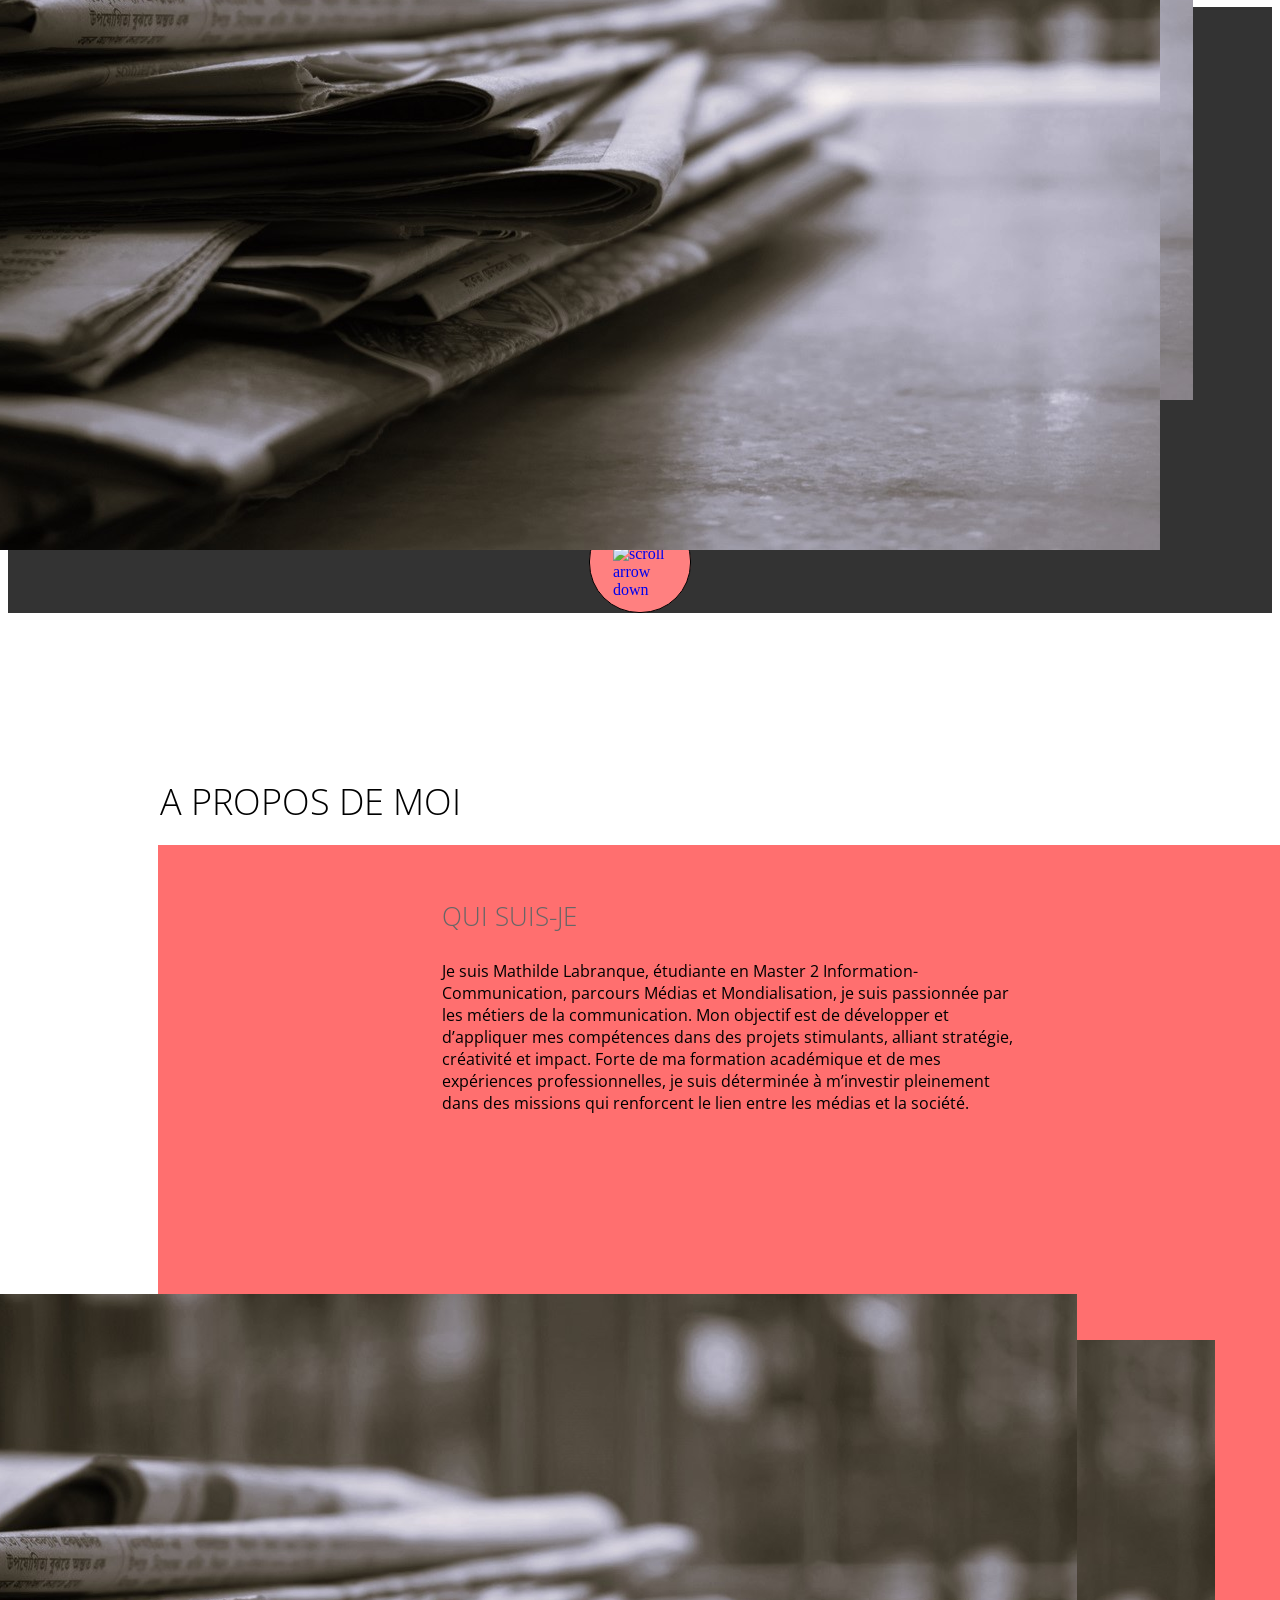
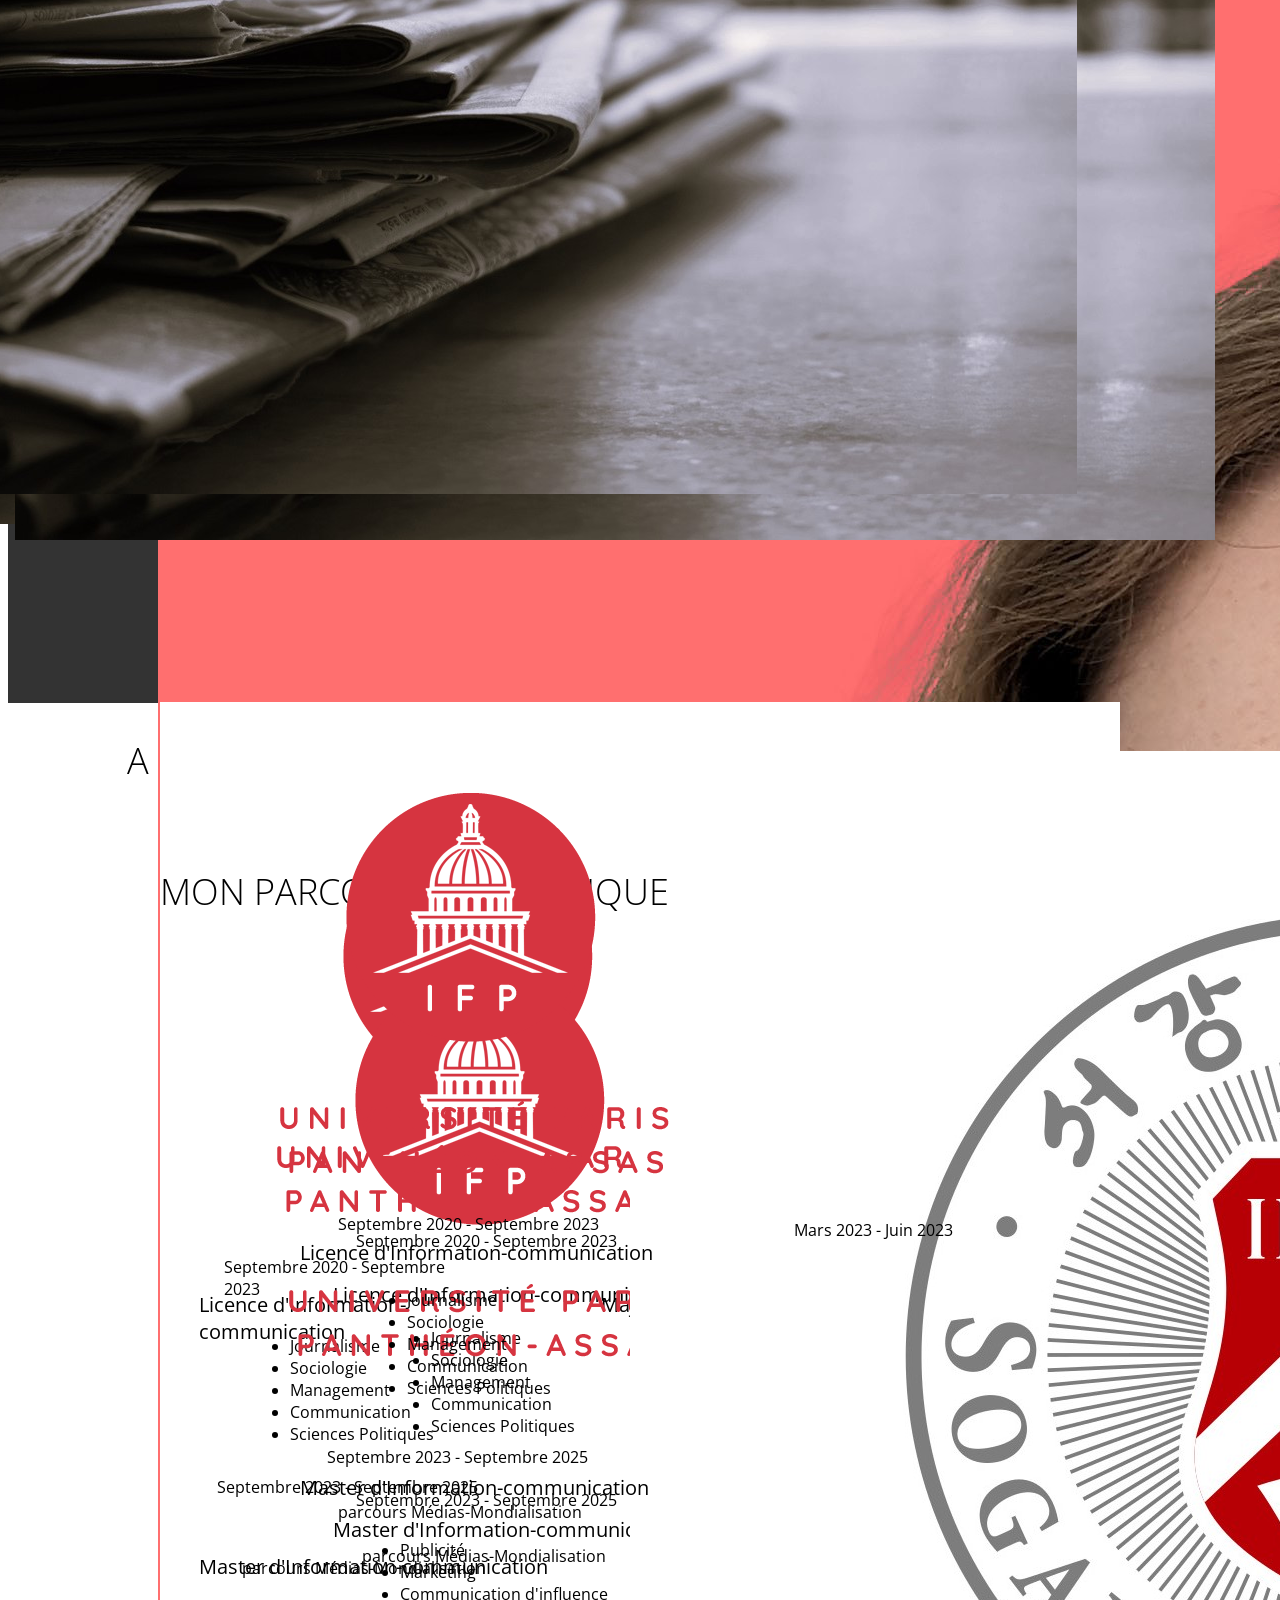
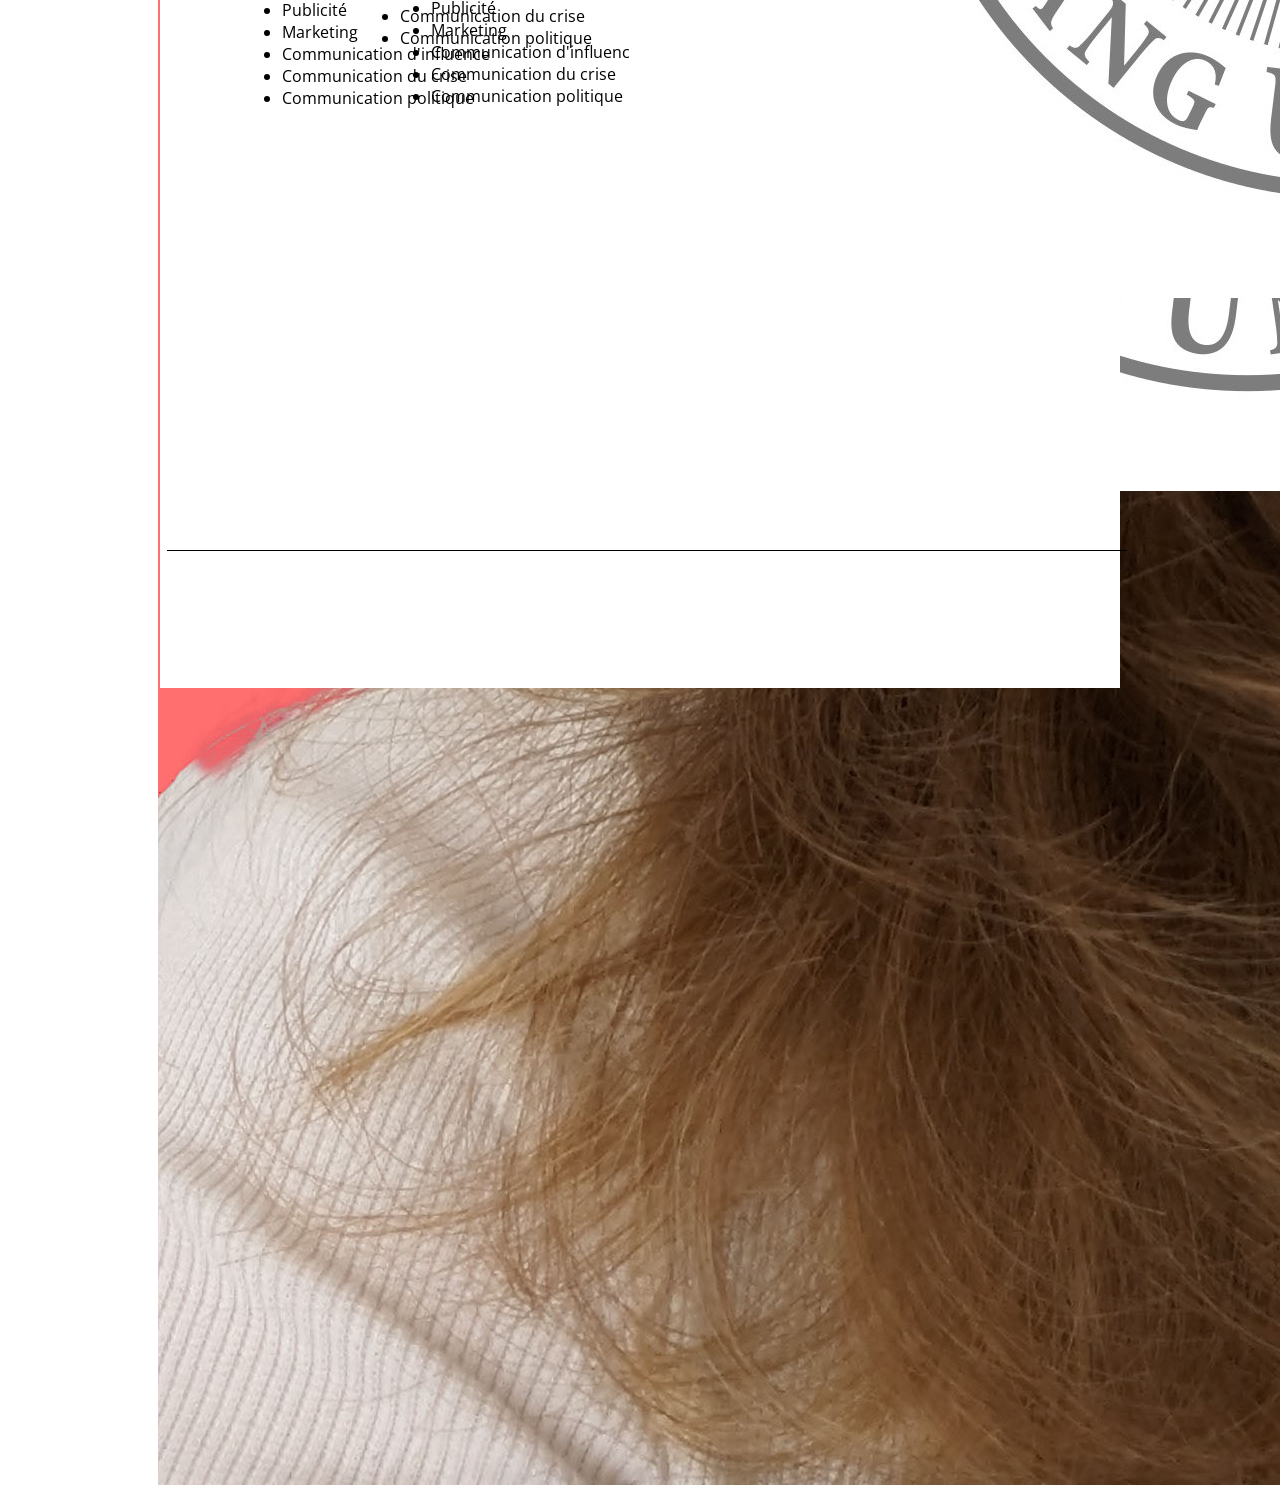
==== mon_cv.html @ 2f8b11a6 "Batch update" ====
<!DOCTYPE html><html lang=""><head><script type="text/javascript" class="silex-json-styles" data-silex-static="">
    window.silex = window.silex || {}
    window.silex.data = {"site":{"width":960},"pages":[{"id":"page-experience","displayName":"experience","link":{"linkType":"LinkTypePage","href":"#!page-experience"},"canDelete":true,"canRename":true,"canMove":true,"canProperties":true,"opened":false},{"id":"page-parcours-","displayName":"parcours ","link":{"linkType":"LinkTypePage","href":"#!page-parcours-"},"canDelete":true,"canRename":true,"canMove":true,"canProperties":true,"opened":false},{"id":"page-pro","displayName":"pro","link":{"linkType":"LinkTypePage","href":"#!page-pro"},"canDelete":true,"canRename":true,"canMove":true,"canProperties":true}]}</script>
    <meta charset="UTF-8">
    <!-- generator meta tag -->
    <!-- leave this for stats and Silex version check -->
    <meta name="generator" content="Silex v2.2.14">
    <!-- End of generator meta tag -->
    <link data-silex-static="" href="https://editor.silex.me/static/2.12/normalize.css" rel="stylesheet">
    <link data-silex-static="" href="https://editor.silex.me/static/2.12/front-end.css" rel="stylesheet">
    <script data-silex-static="" type="text/javascript" src="https://editor.silex.me/static/2.12/jquery.js"></script>
    <script data-silex-static="" type="text/javascript" src="https://editor.silex.me/static/2.12/jquery-ui.js" data-silex-remove-publish=""></script>
    <script data-silex-static="" type="text/javascript" src="https://editor.silex.me/static/2.12/pageable.js" data-silex-remove-publish=""></script>
    <script data-silex-static="" type="text/javascript" src="https://editor.silex.me/static/2.12/front-end.js"></script>

    <style class="silex-style">body, html {scroll-behavior: smooth;}.hero {min-height: 90vh;}.heading1 {text-shadow: 2px -2px 5px rgba(0, 0, 0, 0.75);}.button.page-link-active {background-color: #FC6F5C;}</style>
    <script type="text/javascript" class="silex-script"></script>
    <style class="silex-inline-styles">.body-initial {background-color: rgb(255, 255, 255); position: static;}.silex-id-1489143154958-1 {background-image: url(../../../../../libs/templates/silex-templates/perso2/assets/top-pic.jpg); background-position: center center; background-size: cover; background-repeat: no-repeat; background-color: rgba(51,51,51,1); position: static; margin-top: -1px;}.silex-id-1489143154957-0 {background-color: transparent; min-height: 557px; position: relative; margin-left: auto; margin-right: auto; display: flex; flex-direction: column; align-items: center; justify-content: space-evenly;}.silex-id-1440793860642-0 {width: 960px; background-color: transparent; border-top-left-radius: 5px; border-top-right-radius: 5px; border-bottom-right-radius: 5px; border-bottom-left-radius: 5px; border-top-width: 0px; border-right-width: 0px; border-bottom-width: 0px; border-left-width: 0px; border-top-style: solid; border-right-style: solid; border-bottom-style: solid; border-left-style: solid; min-height: 455px; position: static;}.silex-id-1440798151836-0 {width: 100px; background-color: rgba(255,128,128,1); border-top-left-radius: 50px; border-top-right-radius: 50px; border-bottom-right-radius: 50px; border-bottom-left-radius: 50px; border-top-width: 1px; border-right-width: 1px; border-bottom-width: 1px; border-left-width: 1px; border-top-style: solid; border-right-style: solid; border-bottom-style: solid; border-left-style: solid; border-top-color: rgb(0, 0, 0); border-right-color: rgb(0, 0, 0); border-bottom-color: rgb(0, 0, 0); border-left-color: rgb(0, 0, 0); min-height: 100px; position: static; display: flex; align-items: center; justify-content: center;}.silex-id-1484954814876-0 {width: 54px; top: 37px; left: 23px; height: 33px; position: static;}.silex-id-1489143327627-3 {background-color: transparent; position: static; margin-top: -1px;}.silex-id-1489143327626-2 {background-color: transparent; min-height: 733px; position: relative; margin-left: auto; margin-right: auto;}.silex-id-1440798996856-3 {width: 489px; top: 129px; left: 0px; min-height: 94px; position: absolute;}.silex-id-1440798669277-2 {width: 242px; top: 233px; left: -2px; height: 300px; position: absolute;}.silex-id-1440799193140-4 {width: 578px; top: 260px; left: 282px; min-height: 347px; position: absolute;}.silex-id-1489143411591-5 {background-color: rgba(51,51,51,1); background-image: url(../../../../../libs/templates/silex-templates/perso2/assets/pic2.jpg); position: static; margin-top: -1px;}.silex-id-1489143411591-4 {background-color: transparent; min-height: 959px; position: relative; margin-left: auto; margin-right: auto;}.silex-id-1489143528708-7 {position: static; margin-top: -1px;}.silex-id-1489143528708-6 {background-color: rgb(255, 255, 255); min-height: 1163px; position: relative; margin-left: auto; margin-right: auto;}.silex-id-1489143627408-9 {position: static; margin-top: -1px;}.silex-id-1489143627407-8 {background-color: rgb(255, 255, 255); min-height: 324px; position: relative; margin-left: auto; margin-right: auto;}.silex-id-1440801730160-14 {width: 960px; top: 286px; left: 7px; border-top-width: 1px; border-right-width: 0px; border-bottom-width: 0px; border-left-width: 0px; border-top-style: solid; border-right-style: solid; border-bottom-style: solid; border-left-style: solid; min-height: 218px; position: absolute;}.silex-id-1736772644885-3 {width: 300px; height: 252px; position: absolute; top: 274.6000061035156px; left: 96px;}.silex-id-1736772912540-5 {width: 328px; height: 271px; position: absolute; top: 242.40000915527344px; left: 470px;}.silex-id-1736773061341-7 {width: 489px; top: 2299.8999938964844px; left: 127px; min-height: 121px; position: absolute;}.silex-id-1736773067444-8 {width: 583px; top: 129px; left: 0px; min-height: 165px; position: absolute;}.silex-id-1736773955662-10 {width: 258px; min-height: 101px; position: absolute; top: 554.4000091552734px; left: 64px;}.silex-id-1736774435594-11 {width: 351px; min-height: 302px; position: absolute; top: 568.9994049072266px; left: 39px;}.silex-id-1736774569184-13 {width: 327px; min-height: 101px; position: absolute; top: 774px; left: 57px;}.silex-id-1736774772542-15 {width: 258px; min-height: 101px; position: absolute; top: 543.8000030517578px; left: 530px;}.silex-id-1736774871724-17 {width: 351px; min-height: 161px; position: absolute; top: 603.1000061035156px; left: 505px;}.silex-id-1736775084086-19 {width: 520px; min-height: 110px; position: absolute; top: 569.5001831054688px; left: 441px;}.silex-id-1736775150269-21 {width: 258px; min-height: 101px; position: absolute; top: 855.3999938964844px; left: 82px;}.silex-id-1736775504704-23 {width: 210px; min-height: 173px; position: absolute; top: 617px; left: 90px;}.silex-id-1736775693726-26 {width: 329px; min-height: 58px; position: absolute; top: 569.1996459960938px; left: 489px;}.silex-id-1736776016497-28 {width: 261px; min-height: 165px; position: absolute; top: 627.3002777099609px; left: 530px;}.silex-id-1736776156802-30 {width: 261px; min-height: 165px; position: absolute; top: 881px; left: 82px;}.silex-id-1736776800006-33 {width: 100px; height: 100px; position: absolute;}.silex-id-1736777200314-36 {width: 100px; min-height: 100px; background-color: rgb(255, 255, 255); position: absolute;}.silex-id-1736777305669-37 {width: 1295px; height: 960px; position: absolute; top: -399.80010986328125px; left: -7px;}.silex-id-1736777802800-39 {width: 900px; min-height: 697px; position: absolute; top: 341.0000305175781px; left: -218px;}.silex-id-1736777935968-40 {width: 100px; min-height: 100px; position: absolute; top: 541px; left: 634px;}.silex-id-1736778000733-42 {width: 1802px; height: 980px; position: absolute; top: -20.199920654296875px; left: -546px;}.silex-id-1736778193568-43 {width: 437px; min-height: 98px; position: absolute; top: 540.4001159667969px; left: 453px;}.silex-id-1736778217571-44 {width: 712px; min-height: 185px; position: absolute; top: 355.6998291015625px; left: 126px;}.silex-id-1736778741949-45 {width: 1200px; height: 964px; position: absolute; top: -4px; left: -145px;}.silex-id-1736778786224-46 {width: 712px; min-height: 185px; position: absolute; top: 270px; left: 99px;}.silex-id-1736778794388-48 {width: 437px; min-height: 98px; position: absolute; top: 450px; left: 423px;}.silex-id-1736778851912-50 {width: 283px; min-height: 23px; position: absolute; top: 528px; left: 196px;}.silex-id-1736778851913-51 {width: 372px; min-height: 320px; position: absolute; top: 559px; left: 173px;}.silex-id-1736778851913-52 {width: 269px; min-height: 101px; position: absolute; top: 787px; left: 196px;}.silex-id-1736778851913-53 {width: 166px; min-height: 22px; position: absolute; top: 527.5999450683594px; left: 659px;}.silex-id-1736778851913-55 {width: 520px; min-height: 110px; position: absolute; top: 560.4998779296875px; left: 534px;}.silex-id-1736778851913-56 {width: 258px; min-height: 101px; position: absolute; top: 843px; left: 202px;}.silex-id-1736778851913-57 {width: 229px; min-height: 173px; position: absolute; top: 608.699951171875px; left: 231px;}.silex-id-1736778851914-58 {width: 332px; min-height: 27px; position: absolute; top: 560px; left: 575px;}.silex-id-1736778851914-59 {width: 261px; min-height: 98px; position: absolute; top: 609px; left: 619px;}.silex-id-1736778851914-60 {width: 261px; min-height: 165px; position: absolute; top: 878.8000183105469px; left: 231px;}.silex-id-1736779216977-72 {width: 450px; height: 382px; position: absolute; top: 130px; left: 84px;}.silex-id-1736779251889-74 {width: 392px; height: 332px; position: absolute; top: 97px; left: 562px;}.silex-id-1736779336485-75 {position: static;}.silex-id-1736779336485-76 {min-height: 100px; background-color: rgb(255, 255, 255); position: relative; margin-left: auto; margin-right: auto;}.silex-id-1736779601793-0 {width: 1200px; height: 810px; position: absolute; top: -250.10012817382812px; left: -40px;}.silex-id-1736779641585-1 {width: 1308px; height: 965px; position: absolute; top: 1294px; left: -123px;}.silex-id-1736779718745-2 {width: 712px; min-height: 185px; position: absolute; top: 292px; left: 69px;}.silex-id-1736779726538-4 {width: 437px; min-height: 98px; position: absolute; top: 426px; left: 412px;}.silex-id-1736779741431-6 {width: 450px; height: 382px; position: absolute; top: 91px; left: 87px;}.silex-id-1736779746702-8 {width: 392px; height: 332px; position: absolute; top: 49px; left: 569px;}.silex-id-1736779834378-10 {width: 167px; min-height: 25px; position: absolute; top: 517px; left: 634px;}.silex-id-1736779906410-12 {width: 372px; min-height: 304px; position: absolute; top: 517.4998626708984px; left: 140px;}.silex-id-1736779918853-15 {width: 283px; min-height: 23px; position: absolute; top: 511px; left: 178px;}.silex-id-1736779934409-17 {width: 229px; min-height: 173px; position: absolute; top: 571px; left: 207px;}.silex-id-1736779947231-19 {width: 269px; min-height: 101px; position: absolute; top: 743.699951171875px; left: 167px;}.silex-id-1736779962613-21 {width: 258px; min-height: 101px; position: absolute; top: 799px; left: 178px;}.silex-id-1736779977503-23 {width: 261px; min-height: 165px; position: absolute; top: 821.5998229980469px; left: 200px;}@media only screen and (max-width: 480px) {.silex-id-1489143154957-0 {top: 0px; left: 12px; width: 445px;}.silex-id-1440793860642-0 {top: 75px; left: 11px; width: 423px; min-height: 558px;}.silex-id-1440798151836-0 {width: 70px; min-height: 70px;}.silex-id-1489143327627-3 {top: 1020px; left: 0px;}.silex-id-1489143327626-2 {min-height: 1014px;}.silex-id-1489143528708-7 {top: 6167px; left: 0px;}.silex-id-1489143528708-6 {min-height: 472px;}}</style>





















    



    
    <title></title>





















































    <meta name="viewport" content="width=device-width, initial-scale=1, maximum-scale=2.2" data-silex-viewport="">












    
    
    
    
<link href="https://fonts.googleapis.com/css?family=Open+Sans:700,300" rel="stylesheet" class="silex-custom-font"><style class="silex-style-settings">.website-width {width: 960px;}@media (min-width: 481px) {.silex-editor {min-width: 1160px;}}</style><style class="silex-prodotype-style" data-style-id="all-style">h1 {font-weight: 700; font-size: 40px; color: #ff8080; text-align: center; line-height: 1; letter-spacing: -3px; background: linear-gradient(#ff8080);}h2 {font-weight: 300; font-size: 30px; color: #FFFFFF; text-align: center; text-transform: uppercase; line-height: 1;}h3 {font-weight: 300; font-size: 36px; text-transform: uppercase;}.text-element > .silex-element-content {font-family: 'Open Sans', sans-serif;}p {font-size: 20px;}a {text-decoration: none;}[data-silex-href] {text-decoration: none;}@media only screen and (max-width: 480px) {h1 {font-weight: 300; margin-left: 10px; margin-right: 10px;}h2 {margin-left: 10px; margin-right: 10px;}h3 {padding-left: 10px; padding-right: 10px;}.text-element > .silex-element-content {font-size: 150%;}p {font-size: 150%; padding-left: 10px; padding-right: 10px;}b {font-weight: 300;}}</style><style class="silex-prodotype-style" data-style-id="text-style-1">.text-style-1 h1 {font-size: 100px; color: #ff8080; text-align: center; background: linear-gradient(#ff8080, ); -webkit-transition: all 1s ease; -moz-transition: all 1s ease; -o-transition: all 1s ease; transition: all 1s ease;}.text-style-1 b {color: #1ABC9C;}</style><style class="silex-prodotype-style" data-style-id="content-black">.content-black h1 {color: #ff8080;}.content-black h3 {font-size: 26px; color: #666666;}</style><style class="silex-prodotype-style" data-style-id="content-white">.content-white h1 {color: #ff8080;}.content-white.text-element > .silex-element-content {color: #FFFFFF; text-align: center;}</style><style class="silex-prodotype-style" data-style-id="content-columns">.content-columns.text-element > .silex-element-content {text-align: justify; columns: 2; column-gap: 55px;}@media only screen and (max-width: 480px) {.content-columns.text-element > .silex-element-content {columns: 1;}}</style><style class="silex-prodotype-style" data-style-id="footer">.footer.text-element > .silex-element-content {text-align: center;}</style></head>

<body data-silex-id="body-initial" class="body-initial enable-mobile all-style prevent-resizable prevent-selectable editable-style silex-runtime" data-silex-type="container-element" style="">
    
    
    




































    























































    
    












<div data-silex-type="container-element" class="editable-style container-element silex-id-1736777200314-36 page-experience paged-element" data-silex-id="silex-id-1736777200314-36"></div><section data-silex-type="container-element" class="container-element editable-style silex-id-1489143154958-1 section-element prevent-resizable" data-silex-id="silex-id-1489143154958-1">
        
    <div data-silex-type="container-element" class="editable-style silex-element-content silex-id-1489143154957-0 container-element hero website-width" data-silex-id="silex-id-1489143154957-0" style="">
            
            
        <div data-silex-type="image-element" class="editable-style image-element silex-id-1736776800006-33 page-experience paged-element" data-silex-id="silex-id-1736776800006-33" style=""></div><div data-silex-id="silex-id-1440793860642-0" class="editable-style silex-id-1440793860642-0 text-element top-text text-style-1" data-silex-type="text-element" style="">
                <div class="silex-element-content normal">
                    <h1>MATHILDE&nbsp;</h1><h1>LABRANQUE </h1>
                    
                        <h2>Apprentie communication intrne<br></h2>
                    
                </div>
            </div><a data-silex-id="silex-id-1440798151836-0" class="editable-style silex-id-1440798151836-0 container-element go-down" data-silex-type="container-element" href="#after-hero" style="">

                <div data-silex-type="image-element" class="editable-style silex-id-1484954814876-0 image-element" data-silex-id="silex-id-1484954814876-0" style=""><img src="../../../../../libs/templates/silex-templates/perso2/assets/scroll_arrow.png" class="" alt="scroll arrow down"></div>
            </a></div><div data-silex-type="image-element" class="editable-style image-element silex-id-1736777305669-37 page-experience paged-element" data-silex-id="silex-id-1736777305669-37" style=""><img src="BACKGROUND.jpg"></div><div data-silex-type="image-element" class="editable-style image-element silex-id-1736779601793-0 page-pro paged-element" data-silex-id="silex-id-1736779601793-0" style=""><img src="BACKGROUND.jpg"></div></section><section data-silex-type="container-element" class="container-element editable-style silex-id-1489143327627-3 section-element prevent-resizable" data-silex-id="silex-id-1489143327627-3" style="">
        
    <div data-silex-type="container-element" class="editable-style silex-element-content silex-id-1489143327626-2 container-element website-width" data-silex-id="silex-id-1489143327626-2" id="after-hero" style="">

            
            
            
        <div data-silex-id="silex-id-1440798996856-3" class="editable-style silex-id-1440798996856-3 text-element" data-silex-type="text-element" style="">
                <div class="silex-element-content normal">
                    <h3>A propos de moi</h3>
                </div>
            </div><div data-silex-id="silex-id-1440798669277-2" class="editable-style silex-id-1440798669277-2 image-element" data-silex-type="image-element" style=""><img src="phto%20cv%20copie.jpg"></div><div data-silex-id="silex-id-1440799193140-4" class="editable-style silex-id-1440799193140-4 text-element content-black" data-silex-type="text-element" style="">
                <div class="silex-element-content normal">
                    <h3>Qui Suis-je<br></h3>
                    <p></p>

 
Je suis Mathilde Labranque, étudiante en Master 2 Information-Communication,&nbsp;parcours Médias et Mondialisation, je suis passionnée par les métiers de la&nbsp;communication.&nbsp;Mon objectif est de développer et d’appliquer mes compétences dans des projets stimulants, alliant stratégie, créativité et impact. Forte de ma formation académique et de mes expériences professionnelles, je suis déterminée à m’investir pleinement dans des missions qui renforcent le lien entre les médias et la société.

<p></p>
                </div>
            </div></div></section><section data-silex-type="container-element" class="container-element editable-style silex-id-1489143411591-5 section-element prevent-resizable" data-silex-id="silex-id-1489143411591-5">
        
    <div data-silex-type="container-element" class="editable-style silex-element-content website-width silex-id-1489143411591-4 container-element" data-silex-id="silex-id-1489143411591-4" style="">
            
        <div data-silex-type="text-element" class="editable-style text-element silex-id-1736777935968-40 page-experience paged-element" data-silex-id="silex-id-1736777935968-40" style=""><div class="silex-element-content normal"><h1>Dominique Wolton </h1></div></div><div data-silex-type="text-element" class="editable-style text-element silex-id-1736777802800-39 page-experience paged-element" data-silex-id="silex-id-1736777802800-39" style=""><div class="silex-element-content normal"><h1><i>
"Communiquer, ce n’est pas seulement transmettre un message, c’est aussi transformer celui qui le reçoit."

</i></h1><span class="_wysihtml-temp-caret-fix" style="position: absolute; display: block; min-width: 1px; z-index: 99999;">﻿</span></div></div><div data-silex-type="image-element" class="editable-style image-element silex-id-1736778000733-42 page-experience paged-element" data-silex-id="silex-id-1736778000733-42" style=""><img src="BACKGROUND.jpg"></div><div data-silex-type="text-element" class="editable-style text-element silex-id-1736778217571-44 page-experience paged-element" data-silex-id="silex-id-1736778217571-44" style=""><div class="silex-element-content normal"><h1>
"Communiquer, ce n’est pas seulement transmettre un message, c’est aussi transformer celui qui le reçoit."

</h1><span class="_wysihtml-temp-caret-fix" style="position: absolute; display: block; min-width: 1px; z-index: 99999;">﻿</span></div></div><div data-silex-type="text-element" class="editable-style text-element silex-id-1736778193568-43 page-experience paged-element" data-silex-id="silex-id-1736778193568-43" style=""><div class="silex-element-content normal"><h1>Dominique Wolton<br></h1></div></div><div data-silex-type="image-element" class="editable-style image-element silex-id-1736778741949-45 page-parcours- paged-element" data-silex-id="silex-id-1736778741949-45" style=""><img src="BACKGROUND.jpg"></div><div data-silex-type="text-element" class="editable-style text-element silex-id-1736778786224-46 page-parcours- paged-element" data-silex-id="silex-id-1736778786224-46" style=""><div class="silex-element-content normal"><h1>
"Communiquer, ce n’est pas seulement transmettre un message, c’est aussi transformer celui qui le reçoit."

</h1></div></div><div data-silex-type="text-element" class="editable-style text-element silex-id-1736778794388-48 page-parcours- paged-element" data-silex-id="silex-id-1736778794388-48" style=""><div class="silex-element-content normal"><h1>Dominique Wolton<br></h1></div></div><div data-silex-type="text-element" class="editable-style text-element silex-id-1736779718745-2 page-pro paged-element" data-silex-id="silex-id-1736779718745-2"><div class="silex-element-content normal"><h1>
"Communiquer, ce n’est pas seulement transmettre un message, c’est aussi transformer celui qui le reçoit."

</h1></div></div><div data-silex-type="text-element" class="editable-style text-element silex-id-1736779726538-4 page-pro paged-element" data-silex-id="silex-id-1736779726538-4" style=""><div class="silex-element-content normal"><h1>Dominique Wolton<br></h1></div></div></div><div data-silex-type="image-element" class="editable-style image-element silex-id-1736779641585-1 page-pro paged-element" data-silex-id="silex-id-1736779641585-1" style=""><img src="pexels-brotin-biswas-158640-518543.jpg"></div></section><div data-silex-type="container-element" class="container-element editable-style silex-id-1489143528708-7 section-element prevent-resizable" data-silex-id="silex-id-1489143528708-7">
        
    <div data-silex-type="text-element" class="editable-style text-element silex-id-1736773061341-7 page-experience paged-element" data-silex-id="silex-id-1736773061341-7" title="" style=""><div class="silex-element-content normal">
                    <h3>A propos de moi</h3>
                </div></div><div data-silex-type="container-element" class="editable-style silex-element-content silex-id-1489143528708-6 container-element website-width" data-silex-id="silex-id-1489143528708-6" id="menu">
            
            
            
            

            
            
        <div data-silex-type="text-element" class="editable-style text-element silex-id-1736773067444-8 page-experience paged-element" data-silex-id="silex-id-1736773067444-8" title="" style=""><div class="silex-element-content normal">
                    <h3>Mon parcours Académique <br></h3>
                </div></div><div data-silex-type="text-element" class="editable-style text-element silex-id-1736774871724-17 page-experience paged-element" data-silex-id="silex-id-1736774871724-17" style=""><div class="silex-element-content normal"><p><br></p></div></div><div data-silex-type="text-element" class="editable-style text-element silex-id-1736778851912-50 page-parcours- paged-element" data-silex-id="silex-id-1736778851912-50" style=""><div class="silex-element-content normal">Septembre 2020 - Septembre 2023</div></div><div data-silex-type="text-element" class="editable-style text-element silex-id-1736778851913-53 page-parcours- paged-element" data-silex-id="silex-id-1736778851913-53" style=""><div class="silex-element-content normal">Mars 2023 - Juin 2023</div></div><div data-silex-type="text-element" class="editable-style text-element silex-id-1736778851914-58 page-parcours- paged-element" data-silex-id="silex-id-1736778851914-58" style=""><div class="silex-element-content normal">Echange Universitaire - Séoul - Corée du Sud <br></div></div><div data-silex-type="text-element" class="editable-style text-element silex-id-1736778851913-51 page-parcours- paged-element" data-silex-id="silex-id-1736778851913-51" style=""><div class="silex-element-content normal"><p>Licence d'Information-communication</p><p><br></p><p><br></p><p><br></p><p><br></p><p>Master d'Information-communication </p><span class="_wysihtml-temp-caret-fix" style="position: absolute; display: block; min-width: 1px; z-index: 99999;">﻿</span></div></div><div data-silex-type="text-element" class="editable-style text-element silex-id-1736778851913-55 page-parcours- paged-element" data-silex-id="silex-id-1736778851913-55" style=""><div class="silex-element-content normal">
<p>Major Journalism and&nbsp;Strategic Communication </p>

</div></div><div data-silex-type="text-element" class="editable-style text-element silex-id-1736778851914-59 page-parcours- paged-element" data-silex-id="silex-id-1736778851914-59" style=""><div class="silex-element-content normal"><ul><li>Gender Studies<br></li><li>Political Sciences<br></li><li>Advertising Copy writing<br></li></ul></div></div><div data-silex-type="text-element" class="editable-style text-element silex-id-1736778851913-57 page-parcours- paged-element" data-silex-id="silex-id-1736778851913-57" style=""><div class="silex-element-content normal"><ul><li>Journalisme</li><li>Sociologie</li><li>Management <br></li><li>Communication</li><li>Sciences Politiques <br></li></ul><span class="_wysihtml-temp-caret-fix" style="position: absolute; display: block; min-width: 1px; z-index: 99999;">﻿</span></div></div><div data-silex-type="text-element" class="editable-style text-element silex-id-1736778851913-52 page-parcours- paged-element" data-silex-id="silex-id-1736778851913-52" style=""><div class="silex-element-content normal">Septembre 2023 - Septembre 2025<br><h2><br></h2></div></div><div data-silex-type="text-element" class="editable-style text-element silex-id-1736778851913-56 page-parcours- paged-element" data-silex-id="silex-id-1736778851913-56" style=""><div class="silex-element-content normal">parcours Médias-Mondialisation<br></div></div><div data-silex-type="text-element" class="editable-style text-element silex-id-1736778851914-60 page-parcours- paged-element" data-silex-id="silex-id-1736778851914-60" style=""><div class="silex-element-content normal"><ul><li>Publicité <br></li><li>Marketing</li><li>Communication d'influence</li><li>Communication du crise <br></li><li>Communication politique<br></li></ul></div></div><div data-silex-type="image-element" class="editable-style image-element silex-id-1736779216977-72 page-parcours- paged-element" data-silex-id="silex-id-1736779216977-72" style=""><img src="ifp-header.png"></div><div data-silex-type="image-element" class="editable-style image-element silex-id-1736779251889-74 page-parcours- paged-element" data-silex-id="silex-id-1736779251889-74" style=""><img src="universityseal.139f3586.jpg"></div><div data-silex-type="text-element" class="editable-style text-element silex-id-1736774435594-11 page-experience paged-element" data-silex-id="silex-id-1736774435594-11" style=""><div class="silex-element-content normal"><p>Licence d'Information-communication</p><p><br></p><p><br></p><p><br></p><p><br></p><p>Master d'Information-communication </p><span class="_wysihtml-temp-caret-fix" style="position: absolute; display: block; min-width: 1px; z-index: 99999;">﻿</span></div></div><div data-silex-type="text-element" class="editable-style text-element silex-id-1736775504704-23 page-experience paged-element" data-silex-id="silex-id-1736775504704-23" style=""><div class="silex-element-content normal"><ul><li>Journalisme</li><li>Sociologie</li><li>Management <br></li><li>Communication</li><li>Sciences Politiques <br></li></ul></div></div><div data-silex-type="text-element" class="editable-style text-element silex-id-1736776156802-30 page-experience paged-element" data-silex-id="silex-id-1736776156802-30" style=""><div class="silex-element-content normal"><ul><li>Publicité <br></li><li>Marketing</li><li>Communication d'influence</li><li>Communication du crise <br></li><li>Communication politique<br></li></ul></div></div><div data-silex-type="text-element" class="editable-style text-element silex-id-1736774772542-15 page-experience paged-element" data-silex-id="silex-id-1736774772542-15" style=""><div class="silex-element-content normal">Mars 2023 - Juin 2023</div></div><div data-silex-type="text-element" class="editable-style text-element silex-id-1736775693726-26 page-experience paged-element" data-silex-id="silex-id-1736775693726-26" style=""><div class="silex-element-content normal">Echange Universitaire - Séoul - Corée du Sud <br></div></div><div data-silex-type="text-element" class="editable-style text-element silex-id-1736775084086-19 page-experience paged-element" data-silex-id="silex-id-1736775084086-19" style=""><div class="silex-element-content normal">
<p>Major Journalism and&nbsp;Strategic Communication </p>

</div></div><div data-silex-type="text-element" class="editable-style text-element silex-id-1736776016497-28 page-experience paged-element" data-silex-id="silex-id-1736776016497-28" style=""><div class="silex-element-content normal"><ul><li>Gender Studies<br></li><li>Political Sciences<br></li><li>Advertising Copy writing<br></li></ul></div></div><div data-silex-type="image-element" class="editable-style image-element silex-id-1736772644885-3 page-experience paged-element" data-silex-id="silex-id-1736772644885-3" style=""><img src="ifp-header.png"></div><div data-silex-type="image-element" class="editable-style image-element silex-id-1736772912540-5 page-experience paged-element" data-silex-id="silex-id-1736772912540-5" style=""><img src="universityseal.139f3586.jpg"></div><div data-silex-type="text-element" class="editable-style text-element silex-id-1736775150269-21 page-experience paged-element" data-silex-id="silex-id-1736775150269-21" style=""><div class="silex-element-content normal">parcours Médias-Mondialisation<br></div></div><div data-silex-type="image-element" class="editable-style image-element silex-id-1736779746702-8 page-pro paged-element" data-silex-id="silex-id-1736779746702-8" style=""><img src="universityseal.139f3586.jpg"></div><div data-silex-type="image-element" class="editable-style image-element silex-id-1736779741431-6 page-pro paged-element" data-silex-id="silex-id-1736779741431-6" style=""><img src="ifp-header.png"></div><div data-silex-type="text-element" class="editable-style text-element silex-id-1736779918853-15 page-pro paged-element" data-silex-id="silex-id-1736779918853-15" style=""><div class="silex-element-content normal">Septembre 2020 - Septembre 2023</div></div><div data-silex-type="text-element" class="editable-style text-element silex-id-1736779906410-12 page-pro paged-element" data-silex-id="silex-id-1736779906410-12" style=""><div class="silex-element-content normal"><p>Licence d'Information-communication</p><p><br></p><p><br></p><p><br></p><p><br></p><p>Master d'Information-communication </p></div></div><div data-silex-type="text-element" class="editable-style text-element silex-id-1736779934409-17 page-pro paged-element" data-silex-id="silex-id-1736779934409-17" style=""><div class="silex-element-content normal"><ul><li>Journalisme</li><li>Sociologie</li><li>Management <br></li><li>Communication</li><li>Sciences Politiques <br></li></ul></div></div><div data-silex-type="text-element" class="editable-style text-element silex-id-1736779947231-19 page-pro paged-element" data-silex-id="silex-id-1736779947231-19" style=""><div class="silex-element-content normal">Septembre 2023 - Septembre 2025<br><h2><br></h2></div></div><div data-silex-type="text-element" class="editable-style text-element silex-id-1736779962613-21 page-pro paged-element" data-silex-id="silex-id-1736779962613-21" style=""><div class="silex-element-content normal">parcours Médias-Mondialisation<br></div></div><div data-silex-type="text-element" class="editable-style text-element silex-id-1736779977503-23 page-pro paged-element" data-silex-id="silex-id-1736779977503-23" style=""><div class="silex-element-content normal"><ul><li>Publicité <br></li><li>Marketing</li><li>Communication d'influence</li><li>Communication du crise <br></li><li>Communication politique<br></li></ul></div></div><div data-silex-type="text-element" class="editable-style text-element silex-id-1736779834378-10 page-pro paged-element" data-silex-id="silex-id-1736779834378-10" style=""><div class="silex-element-content normal">Mars 2023 - Juin 2023</div></div><div data-silex-type="text-element" class="editable-style text-element silex-id-1736774569184-13 page-experience paged-element" data-silex-id="silex-id-1736774569184-13" style=""><div class="silex-element-content normal">Septembre 2023 - Septembre 2025<br><h2><br></h2></div></div><div data-silex-type="text-element" class="editable-style text-element silex-id-1736773955662-10 page-experience paged-element" data-silex-id="silex-id-1736773955662-10" style=""><div class="silex-element-content normal">Septembre 2020 - Septembre 2023</div></div></div></div><footer data-silex-type="container-element" class="container-element editable-style silex-id-1489143627408-9 section-element prevent-resizable" data-silex-id="silex-id-1489143627408-9">
        <div data-silex-type="container-element" class="editable-style silex-element-content website-width silex-id-1489143627407-8 container-element" data-silex-id="silex-id-1489143627407-8">
            <div data-silex-id="silex-id-1440801730160-14" class="editable-style silex-id-1440801730160-14 text-element footer" data-silex-type="text-element" style="">
                <div class="silex-element-content normal"><p><br></p><div>email personnel : mathilde.labranque09@gmail.com</div><div>email professionnel : mathilde.labranque@etudiants.u-paris2.fr</div><div>tél : 0664781908</div><div><br></div></div>
            </div>
        </div>
    </footer><section data-silex-type="container-element" class="editable-style section-element silex-id-1736779336485-75 page-parcours- paged-element" data-silex-id="silex-id-1736779336485-75"><div data-silex-type="container-element" class="editable-style container-element silex-id-1736779336485-76 silex-element-content website-width prevent-draggable" data-silex-id="silex-id-1736779336485-76"></div></section></body></html>
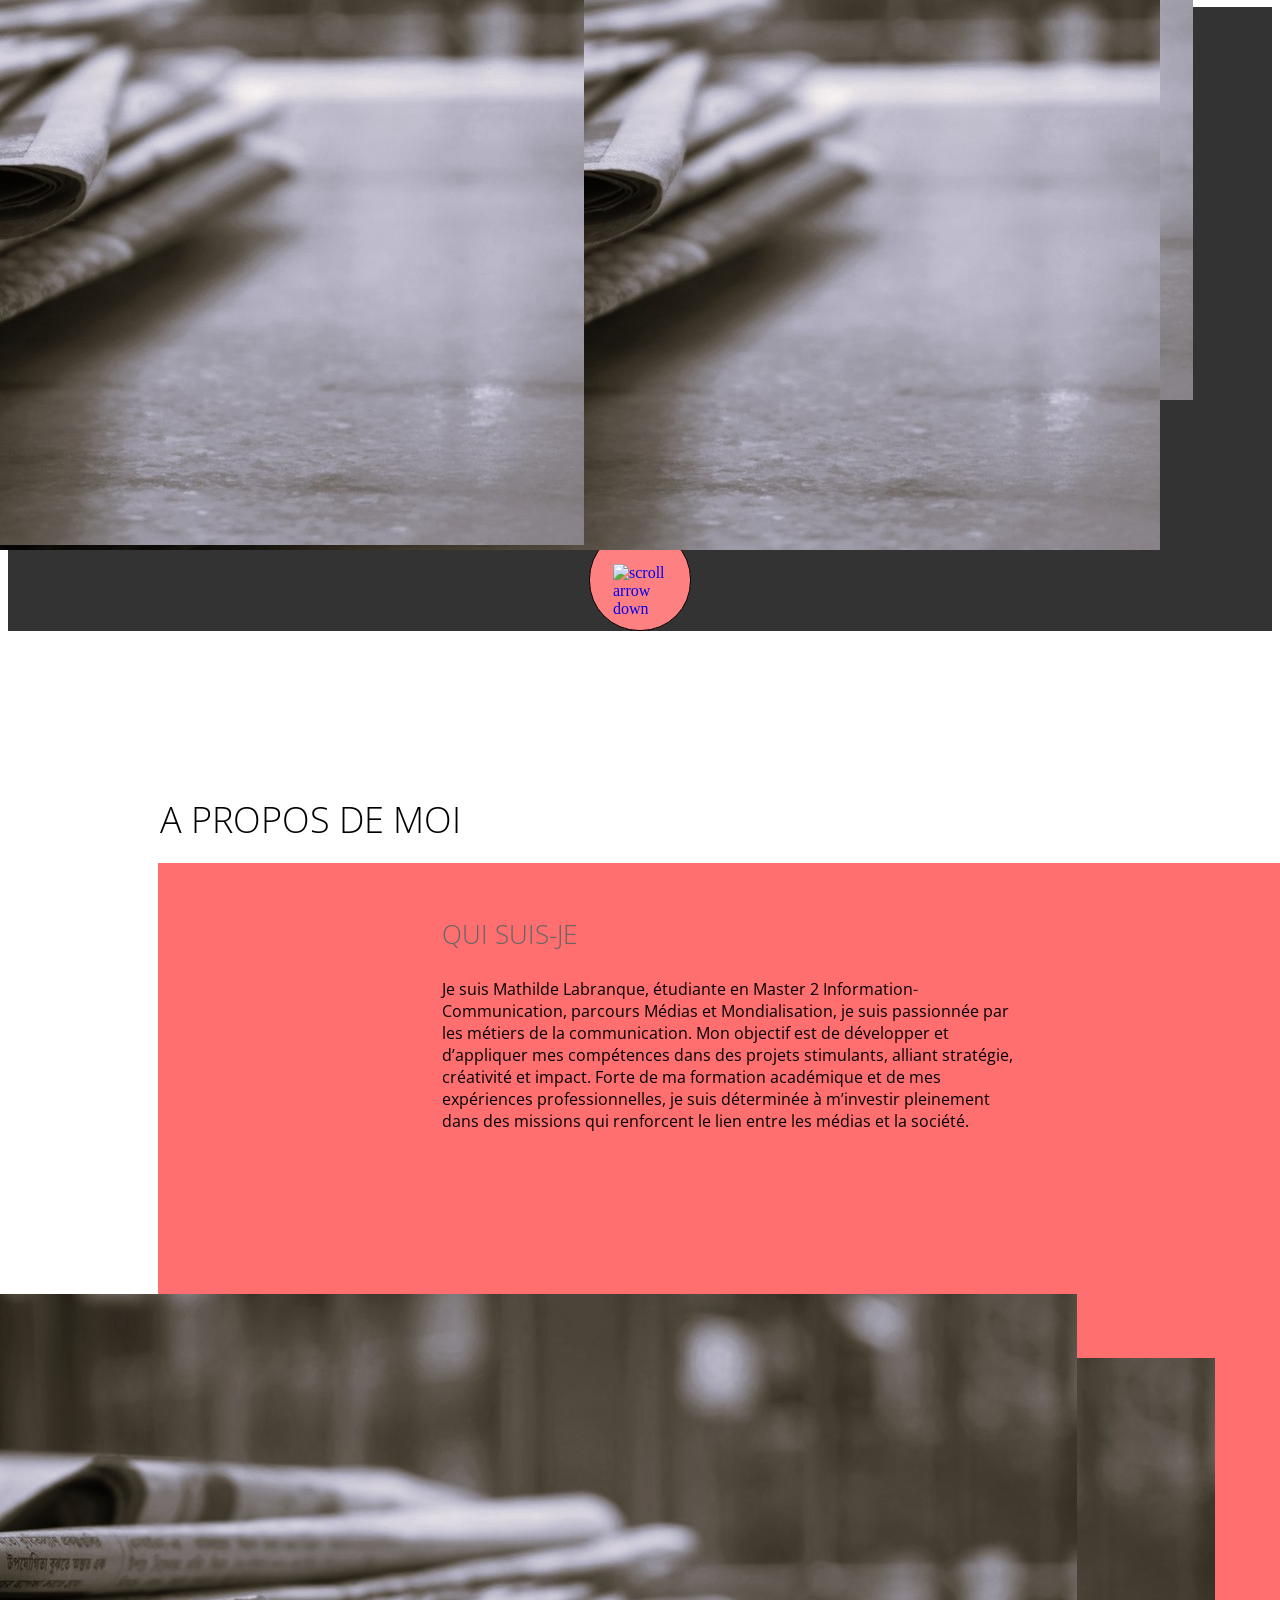
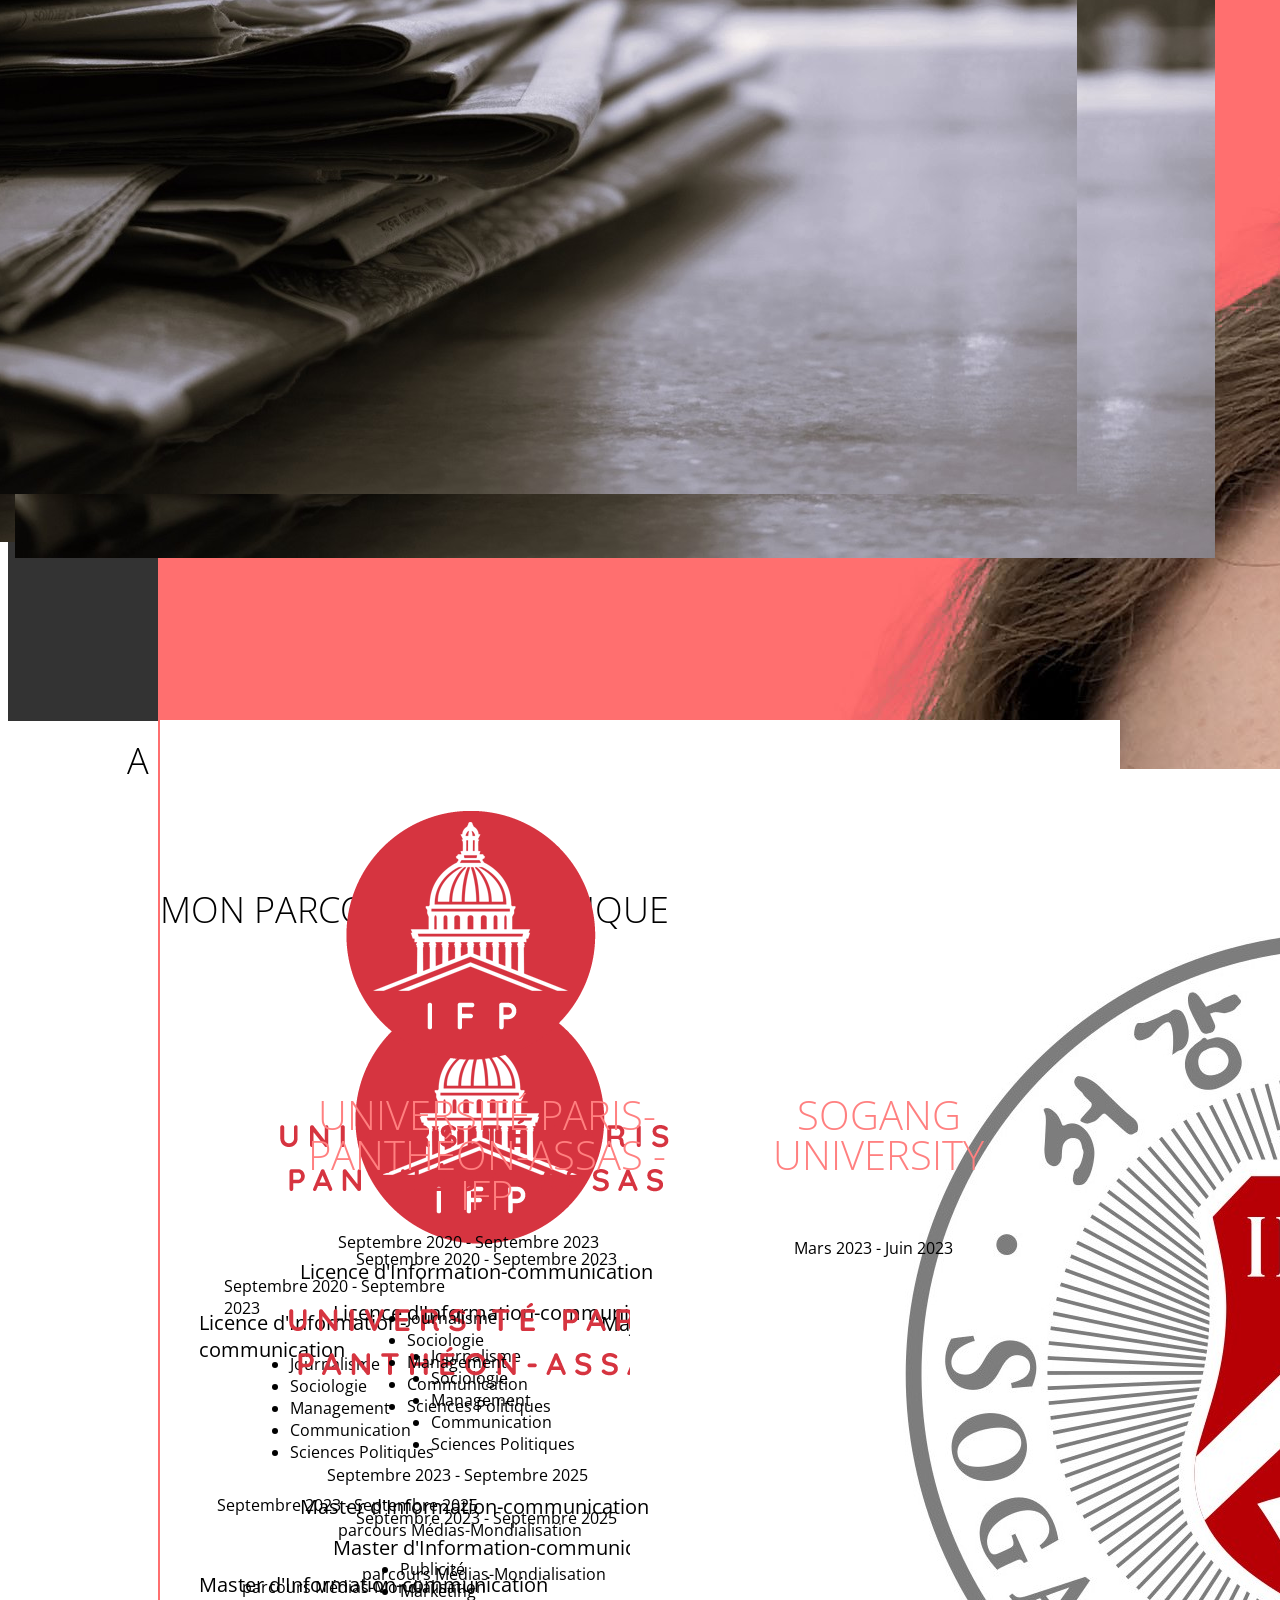
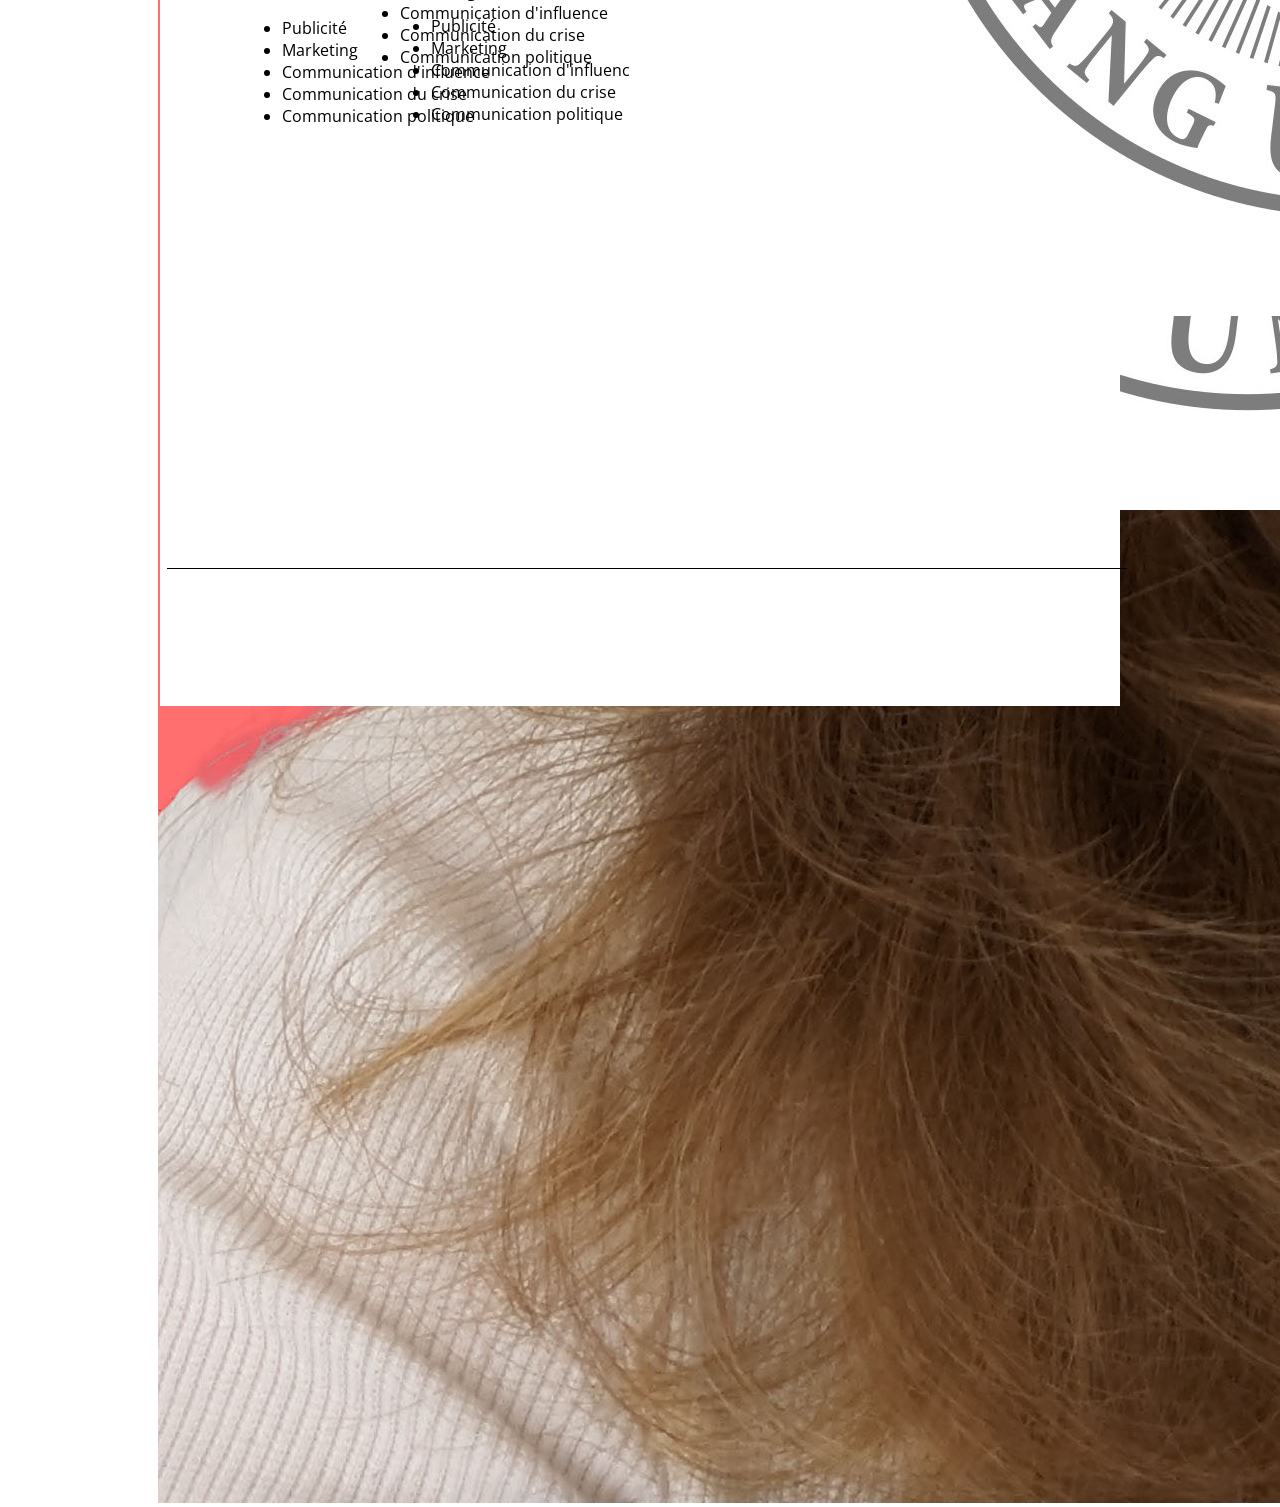
==== commit 3979d0de: "Batch update" ====
--- a/mon_cv.html
+++ b/mon_cv.html
@@ -15,7 +15,7 @@
 
     <style class="silex-style">body, html {scroll-behavior: smooth;}.hero {min-height: 90vh;}.heading1 {text-shadow: 2px -2px 5px rgba(0, 0, 0, 0.75);}.button.page-link-active {background-color: #FC6F5C;}</style>
     <script type="text/javascript" class="silex-script"></script>
-    <style class="silex-inline-styles">.body-initial {background-color: rgb(255, 255, 255); position: static;}.silex-id-1489143154958-1 {background-image: url(../../../../../libs/templates/silex-templates/perso2/assets/top-pic.jpg); background-position: center center; background-size: cover; background-repeat: no-repeat; background-color: rgba(51,51,51,1); position: static; margin-top: -1px;}.silex-id-1489143154957-0 {background-color: transparent; min-height: 557px; position: relative; margin-left: auto; margin-right: auto; display: flex; flex-direction: column; align-items: center; justify-content: space-evenly;}.silex-id-1440793860642-0 {width: 960px; background-color: transparent; border-top-left-radius: 5px; border-top-right-radius: 5px; border-bottom-right-radius: 5px; border-bottom-left-radius: 5px; border-top-width: 0px; border-right-width: 0px; border-bottom-width: 0px; border-left-width: 0px; border-top-style: solid; border-right-style: solid; border-bottom-style: solid; border-left-style: solid; min-height: 455px; position: static;}.silex-id-1440798151836-0 {width: 100px; background-color: rgba(255,128,128,1); border-top-left-radius: 50px; border-top-right-radius: 50px; border-bottom-right-radius: 50px; border-bottom-left-radius: 50px; border-top-width: 1px; border-right-width: 1px; border-bottom-width: 1px; border-left-width: 1px; border-top-style: solid; border-right-style: solid; border-bottom-style: solid; border-left-style: solid; border-top-color: rgb(0, 0, 0); border-right-color: rgb(0, 0, 0); border-bottom-color: rgb(0, 0, 0); border-left-color: rgb(0, 0, 0); min-height: 100px; position: static; display: flex; align-items: center; justify-content: center;}.silex-id-1484954814876-0 {width: 54px; top: 37px; left: 23px; height: 33px; position: static;}.silex-id-1489143327627-3 {background-color: transparent; position: static; margin-top: -1px;}.silex-id-1489143327626-2 {background-color: transparent; min-height: 733px; position: relative; margin-left: auto; margin-right: auto;}.silex-id-1440798996856-3 {width: 489px; top: 129px; left: 0px; min-height: 94px; position: absolute;}.silex-id-1440798669277-2 {width: 242px; top: 233px; left: -2px; height: 300px; position: absolute;}.silex-id-1440799193140-4 {width: 578px; top: 260px; left: 282px; min-height: 347px; position: absolute;}.silex-id-1489143411591-5 {background-color: rgba(51,51,51,1); background-image: url(../../../../../libs/templates/silex-templates/perso2/assets/pic2.jpg); position: static; margin-top: -1px;}.silex-id-1489143411591-4 {background-color: transparent; min-height: 959px; position: relative; margin-left: auto; margin-right: auto;}.silex-id-1489143528708-7 {position: static; margin-top: -1px;}.silex-id-1489143528708-6 {background-color: rgb(255, 255, 255); min-height: 1163px; position: relative; margin-left: auto; margin-right: auto;}.silex-id-1489143627408-9 {position: static; margin-top: -1px;}.silex-id-1489143627407-8 {background-color: rgb(255, 255, 255); min-height: 324px; position: relative; margin-left: auto; margin-right: auto;}.silex-id-1440801730160-14 {width: 960px; top: 286px; left: 7px; border-top-width: 1px; border-right-width: 0px; border-bottom-width: 0px; border-left-width: 0px; border-top-style: solid; border-right-style: solid; border-bottom-style: solid; border-left-style: solid; min-height: 218px; position: absolute;}.silex-id-1736772644885-3 {width: 300px; height: 252px; position: absolute; top: 274.6000061035156px; left: 96px;}.silex-id-1736772912540-5 {width: 328px; height: 271px; position: absolute; top: 242.40000915527344px; left: 470px;}.silex-id-1736773061341-7 {width: 489px; top: 2299.8999938964844px; left: 127px; min-height: 121px; position: absolute;}.silex-id-1736773067444-8 {width: 583px; top: 129px; left: 0px; min-height: 165px; position: absolute;}.silex-id-1736773955662-10 {width: 258px; min-height: 101px; position: absolute; top: 554.4000091552734px; left: 64px;}.silex-id-1736774435594-11 {width: 351px; min-height: 302px; position: absolute; top: 568.9994049072266px; left: 39px;}.silex-id-1736774569184-13 {width: 327px; min-height: 101px; position: absolute; top: 774px; left: 57px;}.silex-id-1736774772542-15 {width: 258px; min-height: 101px; position: absolute; top: 543.8000030517578px; left: 530px;}.silex-id-1736774871724-17 {width: 351px; min-height: 161px; position: absolute; top: 603.1000061035156px; left: 505px;}.silex-id-1736775084086-19 {width: 520px; min-height: 110px; position: absolute; top: 569.5001831054688px; left: 441px;}.silex-id-1736775150269-21 {width: 258px; min-height: 101px; position: absolute; top: 855.3999938964844px; left: 82px;}.silex-id-1736775504704-23 {width: 210px; min-height: 173px; position: absolute; top: 617px; left: 90px;}.silex-id-1736775693726-26 {width: 329px; min-height: 58px; position: absolute; top: 569.1996459960938px; left: 489px;}.silex-id-1736776016497-28 {width: 261px; min-height: 165px; position: absolute; top: 627.3002777099609px; left: 530px;}.silex-id-1736776156802-30 {width: 261px; min-height: 165px; position: absolute; top: 881px; left: 82px;}.silex-id-1736776800006-33 {width: 100px; height: 100px; position: absolute;}.silex-id-1736777200314-36 {width: 100px; min-height: 100px; background-color: rgb(255, 255, 255); position: absolute;}.silex-id-1736777305669-37 {width: 1295px; height: 960px; position: absolute; top: -399.80010986328125px; left: -7px;}.silex-id-1736777802800-39 {width: 900px; min-height: 697px; position: absolute; top: 341.0000305175781px; left: -218px;}.silex-id-1736777935968-40 {width: 100px; min-height: 100px; position: absolute; top: 541px; left: 634px;}.silex-id-1736778000733-42 {width: 1802px; height: 980px; position: absolute; top: -20.199920654296875px; left: -546px;}.silex-id-1736778193568-43 {width: 437px; min-height: 98px; position: absolute; top: 540.4001159667969px; left: 453px;}.silex-id-1736778217571-44 {width: 712px; min-height: 185px; position: absolute; top: 355.6998291015625px; left: 126px;}.silex-id-1736778741949-45 {width: 1200px; height: 964px; position: absolute; top: -4px; left: -145px;}.silex-id-1736778786224-46 {width: 712px; min-height: 185px; position: absolute; top: 270px; left: 99px;}.silex-id-1736778794388-48 {width: 437px; min-height: 98px; position: absolute; top: 450px; left: 423px;}.silex-id-1736778851912-50 {width: 283px; min-height: 23px; position: absolute; top: 528px; left: 196px;}.silex-id-1736778851913-51 {width: 372px; min-height: 320px; position: absolute; top: 559px; left: 173px;}.silex-id-1736778851913-52 {width: 269px; min-height: 101px; position: absolute; top: 787px; left: 196px;}.silex-id-1736778851913-53 {width: 166px; min-height: 22px; position: absolute; top: 527.5999450683594px; left: 659px;}.silex-id-1736778851913-55 {width: 520px; min-height: 110px; position: absolute; top: 560.4998779296875px; left: 534px;}.silex-id-1736778851913-56 {width: 258px; min-height: 101px; position: absolute; top: 843px; left: 202px;}.silex-id-1736778851913-57 {width: 229px; min-height: 173px; position: absolute; top: 608.699951171875px; left: 231px;}.silex-id-1736778851914-58 {width: 332px; min-height: 27px; position: absolute; top: 560px; left: 575px;}.silex-id-1736778851914-59 {width: 261px; min-height: 98px; position: absolute; top: 609px; left: 619px;}.silex-id-1736778851914-60 {width: 261px; min-height: 165px; position: absolute; top: 878.8000183105469px; left: 231px;}.silex-id-1736779216977-72 {width: 450px; height: 382px; position: absolute; top: 130px; left: 84px;}.silex-id-1736779251889-74 {width: 392px; height: 332px; position: absolute; top: 97px; left: 562px;}.silex-id-1736779336485-75 {position: static;}.silex-id-1736779336485-76 {min-height: 100px; background-color: rgb(255, 255, 255); position: relative; margin-left: auto; margin-right: auto;}.silex-id-1736779601793-0 {width: 1200px; height: 810px; position: absolute; top: -250.10012817382812px; left: -40px;}.silex-id-1736779641585-1 {width: 1308px; height: 965px; position: absolute; top: 1294px; left: -123px;}.silex-id-1736779718745-2 {width: 712px; min-height: 185px; position: absolute; top: 292px; left: 69px;}.silex-id-1736779726538-4 {width: 437px; min-height: 98px; position: absolute; top: 426px; left: 412px;}.silex-id-1736779741431-6 {width: 450px; height: 382px; position: absolute; top: 91px; left: 87px;}.silex-id-1736779746702-8 {width: 392px; height: 332px; position: absolute; top: 49px; left: 569px;}.silex-id-1736779834378-10 {width: 167px; min-height: 25px; position: absolute; top: 517px; left: 634px;}.silex-id-1736779906410-12 {width: 372px; min-height: 304px; position: absolute; top: 517.4998626708984px; left: 140px;}.silex-id-1736779918853-15 {width: 283px; min-height: 23px; position: absolute; top: 511px; left: 178px;}.silex-id-1736779934409-17 {width: 229px; min-height: 173px; position: absolute; top: 571px; left: 207px;}.silex-id-1736779947231-19 {width: 269px; min-height: 101px; position: absolute; top: 743.699951171875px; left: 167px;}.silex-id-1736779962613-21 {width: 258px; min-height: 101px; position: absolute; top: 799px; left: 178px;}.silex-id-1736779977503-23 {width: 261px; min-height: 165px; position: absolute; top: 821.5998229980469px; left: 200px;}@media only screen and (max-width: 480px) {.silex-id-1489143154957-0 {top: 0px; left: 12px; width: 445px;}.silex-id-1440793860642-0 {top: 75px; left: 11px; width: 423px; min-height: 558px;}.silex-id-1440798151836-0 {width: 70px; min-height: 70px;}.silex-id-1489143327627-3 {top: 1020px; left: 0px;}.silex-id-1489143327626-2 {min-height: 1014px;}.silex-id-1489143528708-7 {top: 6167px; left: 0px;}.silex-id-1489143528708-6 {min-height: 472px;}}</style>
+    <style class="silex-inline-styles">.body-initial {background-color: rgb(255, 255, 255); position: static;}.silex-id-1489143154958-1 {background-image: url(../../../../../libs/templates/silex-templates/perso2/assets/top-pic.jpg); background-position: center center; background-size: cover; background-repeat: no-repeat; background-color: rgba(51,51,51,1); position: static; margin-top: -1px;}.silex-id-1489143154957-0 {background-color: transparent; min-height: 557px; position: relative; margin-left: auto; margin-right: auto; display: flex; flex-direction: column; align-items: center; justify-content: space-evenly;}.silex-id-1440793860642-0 {width: 960px; background-color: transparent; border-top-left-radius: 5px; border-top-right-radius: 5px; border-bottom-right-radius: 5px; border-bottom-left-radius: 5px; border-top-width: 0px; border-right-width: 0px; border-bottom-width: 0px; border-left-width: 0px; border-top-style: solid; border-right-style: solid; border-bottom-style: solid; border-left-style: solid; min-height: 455px; position: static;}.silex-id-1440798151836-0 {width: 100px; background-color: rgba(255,128,128,1); border-top-left-radius: 50px; border-top-right-radius: 50px; border-bottom-right-radius: 50px; border-bottom-left-radius: 50px; border-top-width: 1px; border-right-width: 1px; border-bottom-width: 1px; border-left-width: 1px; border-top-style: solid; border-right-style: solid; border-bottom-style: solid; border-left-style: solid; border-top-color: rgb(0, 0, 0); border-right-color: rgb(0, 0, 0); border-bottom-color: rgb(0, 0, 0); border-left-color: rgb(0, 0, 0); min-height: 100px; position: static; display: flex; align-items: center; justify-content: center;}.silex-id-1484954814876-0 {width: 54px; top: 37px; left: 23px; height: 33px; position: static;}.silex-id-1489143327627-3 {background-color: transparent; position: static; margin-top: -1px;}.silex-id-1489143327626-2 {background-color: transparent; min-height: 733px; position: relative; margin-left: auto; margin-right: auto;}.silex-id-1440798996856-3 {width: 489px; top: 129px; left: 0px; min-height: 94px; position: absolute;}.silex-id-1440798669277-2 {width: 242px; top: 233px; left: -2px; height: 300px; position: absolute;}.silex-id-1440799193140-4 {width: 578px; top: 260px; left: 282px; min-height: 347px; position: absolute;}.silex-id-1489143411591-5 {background-color: rgba(51,51,51,1); background-image: url(../../../../../libs/templates/silex-templates/perso2/assets/pic2.jpg); position: static; margin-top: -1px;}.silex-id-1489143411591-4 {background-color: transparent; min-height: 959px; position: relative; margin-left: auto; margin-right: auto;}.silex-id-1489143528708-7 {position: static; margin-top: -1px;}.silex-id-1489143528708-6 {background-color: rgb(255, 255, 255); min-height: 1163px; position: relative; margin-left: auto; margin-right: auto;}.silex-id-1489143627408-9 {position: static; margin-top: -1px;}.silex-id-1489143627407-8 {background-color: rgb(255, 255, 255); min-height: 324px; position: relative; margin-left: auto; margin-right: auto;}.silex-id-1440801730160-14 {width: 960px; top: 286px; left: 7px; border-top-width: 1px; border-right-width: 0px; border-bottom-width: 0px; border-left-width: 0px; border-top-style: solid; border-right-style: solid; border-bottom-style: solid; border-left-style: solid; min-height: 218px; position: absolute;}.silex-id-1736772644885-3 {width: 300px; height: 252px; position: absolute; top: 274.6000061035156px; left: 96px;}.silex-id-1736772912540-5 {width: 328px; height: 271px; position: absolute; top: 242.40000915527344px; left: 470px;}.silex-id-1736773061341-7 {width: 489px; top: 2299.8999938964844px; left: 127px; min-height: 121px; position: absolute;}.silex-id-1736773067444-8 {width: 583px; top: 129px; left: 0px; min-height: 165px; position: absolute;}.silex-id-1736773955662-10 {width: 258px; min-height: 101px; position: absolute; top: 554.4000091552734px; left: 64px;}.silex-id-1736774435594-11 {width: 351px; min-height: 302px; position: absolute; top: 568.9994049072266px; left: 39px;}.silex-id-1736774569184-13 {width: 327px; min-height: 101px; position: absolute; top: 774px; left: 57px;}.silex-id-1736774772542-15 {width: 258px; min-height: 101px; position: absolute; top: 543.8000030517578px; left: 530px;}.silex-id-1736774871724-17 {width: 351px; min-height: 161px; position: absolute; top: 603.1000061035156px; left: 505px;}.silex-id-1736775084086-19 {width: 520px; min-height: 110px; position: absolute; top: 569.5001831054688px; left: 441px;}.silex-id-1736775150269-21 {width: 258px; min-height: 101px; position: absolute; top: 855.3999938964844px; left: 82px;}.silex-id-1736775504704-23 {width: 210px; min-height: 173px; position: absolute; top: 617px; left: 90px;}.silex-id-1736775693726-26 {width: 329px; min-height: 58px; position: absolute; top: 569.1996459960938px; left: 489px;}.silex-id-1736776016497-28 {width: 261px; min-height: 165px; position: absolute; top: 627.3002777099609px; left: 530px;}.silex-id-1736776156802-30 {width: 261px; min-height: 165px; position: absolute; top: 881px; left: 82px;}.silex-id-1736776800006-33 {width: 100px; height: 100px; position: absolute;}.silex-id-1736777200314-36 {width: 100px; min-height: 100px; background-color: rgb(255, 255, 255); position: absolute;}.silex-id-1736777305669-37 {width: 1295px; height: 960px; position: absolute; top: -399.80010986328125px; left: -7px;}.silex-id-1736777802800-39 {width: 900px; min-height: 697px; position: absolute; top: 341.0000305175781px; left: -218px;}.silex-id-1736777935968-40 {width: 100px; min-height: 100px; position: absolute; top: 541px; left: 634px;}.silex-id-1736778000733-42 {width: 1802px; height: 980px; position: absolute; top: -20.199920654296875px; left: -546px;}.silex-id-1736778193568-43 {width: 437px; min-height: 98px; position: absolute; top: 540.4001159667969px; left: 453px;}.silex-id-1736778217571-44 {width: 712px; min-height: 185px; position: absolute; top: 355.6998291015625px; left: 126px;}.silex-id-1736778741949-45 {width: 1200px; height: 964px; position: absolute; top: -4px; left: -145px;}.silex-id-1736778786224-46 {width: 712px; min-height: 185px; position: absolute; top: 270px; left: 99px;}.silex-id-1736778794388-48 {width: 437px; min-height: 98px; position: absolute; top: 450px; left: 423px;}.silex-id-1736778851912-50 {width: 283px; min-height: 23px; position: absolute; top: 528px; left: 196px;}.silex-id-1736778851913-51 {width: 372px; min-height: 320px; position: absolute; top: 559px; left: 173px;}.silex-id-1736778851913-52 {width: 269px; min-height: 101px; position: absolute; top: 787px; left: 196px;}.silex-id-1736778851913-53 {width: 166px; min-height: 22px; position: absolute; top: 527.5999450683594px; left: 659px;}.silex-id-1736778851913-55 {width: 520px; min-height: 110px; position: absolute; top: 560.4998779296875px; left: 534px;}.silex-id-1736778851913-56 {width: 258px; min-height: 101px; position: absolute; top: 843px; left: 202px;}.silex-id-1736778851913-57 {width: 229px; min-height: 173px; position: absolute; top: 608.699951171875px; left: 231px;}.silex-id-1736778851914-58 {width: 332px; min-height: 27px; position: absolute; top: 560px; left: 575px;}.silex-id-1736778851914-59 {width: 261px; min-height: 98px; position: absolute; top: 609px; left: 619px;}.silex-id-1736778851914-60 {width: 261px; min-height: 165px; position: absolute; top: 878.8000183105469px; left: 231px;}.silex-id-1736779336485-75 {position: static;}.silex-id-1736779336485-76 {min-height: 100px; background-color: rgb(255, 255, 255); position: relative; margin-left: auto; margin-right: auto;}.silex-id-1736779601793-0 {width: 1200px; height: 810px; position: absolute; top: -250.10012817382812px; left: -40px;}.silex-id-1736779641585-1 {width: 1308px; height: 965px; position: absolute; top: 1294px; left: -123px;}.silex-id-1736779718745-2 {width: 712px; min-height: 185px; position: absolute; top: 292px; left: 69px;}.silex-id-1736779726538-4 {width: 437px; min-height: 98px; position: absolute; top: 426px; left: 412px;}.silex-id-1736779741431-6 {width: 450px; height: 382px; position: absolute; top: 91px; left: 87px;}.silex-id-1736779746702-8 {width: 392px; height: 332px; position: absolute; top: 49px; left: 569px;}.silex-id-1736779834378-10 {width: 167px; min-height: 25px; position: absolute; top: 517px; left: 634px;}.silex-id-1736779906410-12 {width: 372px; min-height: 304px; position: absolute; top: 517.4998626708984px; left: 140px;}.silex-id-1736779918853-15 {width: 283px; min-height: 23px; position: absolute; top: 511px; left: 178px;}.silex-id-1736779934409-17 {width: 229px; min-height: 173px; position: absolute; top: 571px; left: 207px;}.silex-id-1736779947231-19 {width: 269px; min-height: 101px; position: absolute; top: 743.699951171875px; left: 167px;}.silex-id-1736779962613-21 {width: 258px; min-height: 101px; position: absolute; top: 799px; left: 178px;}.silex-id-1736779977503-23 {width: 261px; min-height: 165px; position: absolute; top: 821.5998229980469px; left: 200px;}.silex-id-1736780457421-26 {width: 1770px; height: 815px; position: absolute; top: -254.700439453125px; left: -616px;}.silex-id-1736780627628-27 {width: 369px; min-height: 186px; position: absolute; top: 341.79930114746094px; left: 142px;}.silex-id-1736780700664-28 {width: 369px; min-height: 146px; position: absolute; top: 342.09918212890625px; left: 534px;}@media only screen and (max-width: 480px) {.silex-id-1489143154957-0 {top: 0px; left: 12px; width: 445px;}.silex-id-1440793860642-0 {top: 75px; left: 11px; width: 423px; min-height: 558px;}.silex-id-1440798151836-0 {width: 70px; min-height: 70px;}.silex-id-1489143327627-3 {top: 1020px; left: 0px;}.silex-id-1489143327626-2 {min-height: 1014px;}.silex-id-1489143528708-7 {top: 6167px; left: 0px;}.silex-id-1489143528708-6 {min-height: 472px;}}</style>
 
 
 
@@ -113,7 +113,7 @@
     
     
     
-<link href="https://fonts.googleapis.com/css?family=Open+Sans:700,300" rel="stylesheet" class="silex-custom-font"><style class="silex-style-settings">.website-width {width: 960px;}@media (min-width: 481px) {.silex-editor {min-width: 1160px;}}</style><style class="silex-prodotype-style" data-style-id="all-style">h1 {font-weight: 700; font-size: 40px; color: #ff8080; text-align: center; line-height: 1; letter-spacing: -3px; background: linear-gradient(#ff8080);}h2 {font-weight: 300; font-size: 30px; color: #FFFFFF; text-align: center; text-transform: uppercase; line-height: 1;}h3 {font-weight: 300; font-size: 36px; text-transform: uppercase;}.text-element > .silex-element-content {font-family: 'Open Sans', sans-serif;}p {font-size: 20px;}a {text-decoration: none;}[data-silex-href] {text-decoration: none;}@media only screen and (max-width: 480px) {h1 {font-weight: 300; margin-left: 10px; margin-right: 10px;}h2 {margin-left: 10px; margin-right: 10px;}h3 {padding-left: 10px; padding-right: 10px;}.text-element > .silex-element-content {font-size: 150%;}p {font-size: 150%; padding-left: 10px; padding-right: 10px;}b {font-weight: 300;}}</style><style class="silex-prodotype-style" data-style-id="text-style-1">.text-style-1 h1 {font-size: 100px; color: #ff8080; text-align: center; background: linear-gradient(#ff8080, ); -webkit-transition: all 1s ease; -moz-transition: all 1s ease; -o-transition: all 1s ease; transition: all 1s ease;}.text-style-1 b {color: #1ABC9C;}</style><style class="silex-prodotype-style" data-style-id="content-black">.content-black h1 {color: #ff8080;}.content-black h3 {font-size: 26px; color: #666666;}</style><style class="silex-prodotype-style" data-style-id="content-white">.content-white h1 {color: #ff8080;}.content-white.text-element > .silex-element-content {color: #FFFFFF; text-align: center;}</style><style class="silex-prodotype-style" data-style-id="content-columns">.content-columns.text-element > .silex-element-content {text-align: justify; columns: 2; column-gap: 55px;}@media only screen and (max-width: 480px) {.content-columns.text-element > .silex-element-content {columns: 1;}}</style><style class="silex-prodotype-style" data-style-id="footer">.footer.text-element > .silex-element-content {text-align: center;}</style></head>
+<link href="https://fonts.googleapis.com/css?family=Open+Sans:700,300" rel="stylesheet" class="silex-custom-font"><style class="silex-style-settings">.website-width {width: 960px;}@media (min-width: 481px) {.silex-editor {min-width: 1160px;}}</style><style class="silex-prodotype-style" data-style-id="all-style">h1 {font-weight: 700; font-size: 40px; color: #ff8080; text-align: center; line-height: 1; letter-spacing: -3px; background: linear-gradient(#ff8080);}h2 {font-weight: 300; font-size: 40px; color: #ff8080; text-align: center; text-transform: uppercase; line-height: 1;}h3 {font-weight: 300; font-size: 36px; text-transform: uppercase;}.text-element > .silex-element-content {font-family: 'Open Sans', sans-serif;}p {font-size: 20px;}a {text-decoration: none;}[data-silex-href] {text-decoration: none;}@media only screen and (max-width: 480px) {h1 {font-weight: 300; margin-left: 10px; margin-right: 10px;}h2 {margin-left: 10px; margin-right: 10px;}h3 {padding-left: 10px; padding-right: 10px;}.text-element > .silex-element-content {font-size: 150%;}p {font-size: 150%; padding-left: 10px; padding-right: 10px;}b {font-weight: 300;}}</style><style class="silex-prodotype-style" data-style-id="text-style-1">.text-style-1 h1 {font-size: 100px; color: #ff8080; text-align: center; background: linear-gradient(#ff8080, ); -webkit-transition: all 1s ease; -moz-transition: all 1s ease; -o-transition: all 1s ease; transition: all 1s ease;}.text-style-1 b {color: #1ABC9C;}</style><style class="silex-prodotype-style" data-style-id="content-black">.content-black h1 {color: #ff8080;}.content-black h3 {font-size: 26px; color: #666666;}</style><style class="silex-prodotype-style" data-style-id="content-white">.content-white h1 {color: #ff8080;}.content-white.text-element > .silex-element-content {color: #FFFFFF; text-align: center;}</style><style class="silex-prodotype-style" data-style-id="content-columns">.content-columns.text-element > .silex-element-content {text-align: justify; columns: 2; column-gap: 55px;}@media only screen and (max-width: 480px) {.content-columns.text-element > .silex-element-content {columns: 1;}}</style><style class="silex-prodotype-style" data-style-id="footer">.footer.text-element > .silex-element-content {text-align: center;}</style></head>
 
 <body data-silex-id="body-initial" class="body-initial enable-mobile all-style prevent-resizable prevent-selectable editable-style silex-runtime" data-silex-type="container-element" style="">
     
@@ -225,7 +225,7 @@
 
 
 
-<div data-silex-type="container-element" class="editable-style container-element silex-id-1736777200314-36 page-experience paged-element" data-silex-id="silex-id-1736777200314-36"></div><section data-silex-type="container-element" class="container-element editable-style silex-id-1489143154958-1 section-element prevent-resizable" data-silex-id="silex-id-1489143154958-1">
+<section data-silex-type="container-element" class="container-element editable-style silex-id-1489143154958-1 section-element prevent-resizable" data-silex-id="silex-id-1489143154958-1" style="">
         
     <div data-silex-type="container-element" class="editable-style silex-element-content silex-id-1489143154957-0 container-element hero website-width" data-silex-id="silex-id-1489143154957-0" style="">
             
@@ -240,7 +240,7 @@
             </div><a data-silex-id="silex-id-1440798151836-0" class="editable-style silex-id-1440798151836-0 container-element go-down" data-silex-type="container-element" href="#after-hero" style="">
 
                 <div data-silex-type="image-element" class="editable-style silex-id-1484954814876-0 image-element" data-silex-id="silex-id-1484954814876-0" style=""><img src="../../../../../libs/templates/silex-templates/perso2/assets/scroll_arrow.png" class="" alt="scroll arrow down"></div>
-            </a></div><div data-silex-type="image-element" class="editable-style image-element silex-id-1736777305669-37 page-experience paged-element" data-silex-id="silex-id-1736777305669-37" style=""><img src="BACKGROUND.jpg"></div><div data-silex-type="image-element" class="editable-style image-element silex-id-1736779601793-0 page-pro paged-element" data-silex-id="silex-id-1736779601793-0" style=""><img src="BACKGROUND.jpg"></div></section><section data-silex-type="container-element" class="container-element editable-style silex-id-1489143327627-3 section-element prevent-resizable" data-silex-id="silex-id-1489143327627-3" style="">
+            </a></div><div data-silex-type="image-element" class="editable-style image-element silex-id-1736777305669-37 page-experience paged-element" data-silex-id="silex-id-1736777305669-37" style=""><img src="BACKGROUND.jpg"></div><div data-silex-type="image-element" class="editable-style image-element silex-id-1736779601793-0 page-pro paged-element" data-silex-id="silex-id-1736779601793-0" style=""><img src="BACKGROUND.jpg"></div><div data-silex-type="image-element" class="editable-style image-element silex-id-1736780457421-26 page-parcours- paged-element" data-silex-id="silex-id-1736780457421-26" style=""><img src="BACKGROUND.jpg"></div></section><div data-silex-type="container-element" class="editable-style container-element silex-id-1736777200314-36 page-experience paged-element" data-silex-id="silex-id-1736777200314-36"></div><section data-silex-type="container-element" class="container-element editable-style silex-id-1489143327627-3 section-element prevent-resizable" data-silex-id="silex-id-1489143327627-3" style="">
         
     <div data-silex-type="container-element" class="editable-style silex-element-content silex-id-1489143327626-2 container-element website-width" data-silex-id="silex-id-1489143327626-2" id="after-hero" style="">
 
@@ -271,10 +271,8 @@
 </i></h1><span class="_wysihtml-temp-caret-fix" style="position: absolute; display: block; min-width: 1px; z-index: 99999;">﻿</span></div></div><div data-silex-type="image-element" class="editable-style image-element silex-id-1736778000733-42 page-experience paged-element" data-silex-id="silex-id-1736778000733-42" style=""><img src="BACKGROUND.jpg"></div><div data-silex-type="text-element" class="editable-style text-element silex-id-1736778217571-44 page-experience paged-element" data-silex-id="silex-id-1736778217571-44" style=""><div class="silex-element-content normal"><h1>
 "Communiquer, ce n’est pas seulement transmettre un message, c’est aussi transformer celui qui le reçoit."
 
-</h1><span class="_wysihtml-temp-caret-fix" style="position: absolute; display: block; min-width: 1px; z-index: 99999;">﻿</span></div></div><div data-silex-type="text-element" class="editable-style text-element silex-id-1736778193568-43 page-experience paged-element" data-silex-id="silex-id-1736778193568-43" style=""><div class="silex-element-content normal"><h1>Dominique Wolton<br></h1></div></div><div data-silex-type="image-element" class="editable-style image-element silex-id-1736778741949-45 page-parcours- paged-element" data-silex-id="silex-id-1736778741949-45" style=""><img src="BACKGROUND.jpg"></div><div data-silex-type="text-element" class="editable-style text-element silex-id-1736778786224-46 page-parcours- paged-element" data-silex-id="silex-id-1736778786224-46" style=""><div class="silex-element-content normal"><h1>
-"Communiquer, ce n’est pas seulement transmettre un message, c’est aussi transformer celui qui le reçoit."
-
-</h1></div></div><div data-silex-type="text-element" class="editable-style text-element silex-id-1736778794388-48 page-parcours- paged-element" data-silex-id="silex-id-1736778794388-48" style=""><div class="silex-element-content normal"><h1>Dominique Wolton<br></h1></div></div><div data-silex-type="text-element" class="editable-style text-element silex-id-1736779718745-2 page-pro paged-element" data-silex-id="silex-id-1736779718745-2"><div class="silex-element-content normal"><h1>
+</h1><span class="_wysihtml-temp-caret-fix" style="position: absolute; display: block; min-width: 1px; z-index: 99999;">﻿</span></div></div><div data-silex-type="text-element" class="editable-style text-element silex-id-1736778193568-43 page-experience paged-element" data-silex-id="silex-id-1736778193568-43" style=""><div class="silex-element-content normal"><h1>Dominique Wolton<br></h1></div></div><div data-silex-type="image-element" class="editable-style image-element silex-id-1736778741949-45 page-parcours- paged-element" data-silex-id="silex-id-1736778741949-45" style=""><img src="BACKGROUND.jpg"></div><div data-silex-type="text-element" class="editable-style text-element silex-id-1736778786224-46 page-parcours- paged-element" data-silex-id="silex-id-1736778786224-46" style=""><div class="silex-element-content normal"> <h2>"Communiquer, ce n’est pas seulement transmettre un message, c’est aussi transformer celui qui le reçoit."
+</h2></div></div><div data-silex-type="text-element" class="editable-style text-element silex-id-1736778794388-48 page-parcours- paged-element" data-silex-id="silex-id-1736778794388-48" style=""><div class="silex-element-content normal"><h1>Dominique Wolton<br></h1></div></div><div data-silex-type="text-element" class="editable-style text-element silex-id-1736779718745-2 page-pro paged-element" data-silex-id="silex-id-1736779718745-2"><div class="silex-element-content normal"><h1>
 "Communiquer, ce n’est pas seulement transmettre un message, c’est aussi transformer celui qui le reçoit."
 
 </h1></div></div><div data-silex-type="text-element" class="editable-style text-element silex-id-1736779726538-4 page-pro paged-element" data-silex-id="silex-id-1736779726538-4" style=""><div class="silex-element-content normal"><h1>Dominique Wolton<br></h1></div></div></div><div data-silex-type="image-element" class="editable-style image-element silex-id-1736779641585-1 page-pro paged-element" data-silex-id="silex-id-1736779641585-1" style=""><img src="pexels-brotin-biswas-158640-518543.jpg"></div></section><div data-silex-type="container-element" class="container-element editable-style silex-id-1489143528708-7 section-element prevent-resizable" data-silex-id="silex-id-1489143528708-7">
@@ -294,10 +292,10 @@
                 </div></div><div data-silex-type="text-element" class="editable-style text-element silex-id-1736774871724-17 page-experience paged-element" data-silex-id="silex-id-1736774871724-17" style=""><div class="silex-element-content normal"><p><br></p></div></div><div data-silex-type="text-element" class="editable-style text-element silex-id-1736778851912-50 page-parcours- paged-element" data-silex-id="silex-id-1736778851912-50" style=""><div class="silex-element-content normal">Septembre 2020 - Septembre 2023</div></div><div data-silex-type="text-element" class="editable-style text-element silex-id-1736778851913-53 page-parcours- paged-element" data-silex-id="silex-id-1736778851913-53" style=""><div class="silex-element-content normal">Mars 2023 - Juin 2023</div></div><div data-silex-type="text-element" class="editable-style text-element silex-id-1736778851914-58 page-parcours- paged-element" data-silex-id="silex-id-1736778851914-58" style=""><div class="silex-element-content normal">Echange Universitaire - Séoul - Corée du Sud <br></div></div><div data-silex-type="text-element" class="editable-style text-element silex-id-1736778851913-51 page-parcours- paged-element" data-silex-id="silex-id-1736778851913-51" style=""><div class="silex-element-content normal"><p>Licence d'Information-communication</p><p><br></p><p><br></p><p><br></p><p><br></p><p>Master d'Information-communication </p><span class="_wysihtml-temp-caret-fix" style="position: absolute; display: block; min-width: 1px; z-index: 99999;">﻿</span></div></div><div data-silex-type="text-element" class="editable-style text-element silex-id-1736778851913-55 page-parcours- paged-element" data-silex-id="silex-id-1736778851913-55" style=""><div class="silex-element-content normal">
 <p>Major Journalism and&nbsp;Strategic Communication </p>
 
-</div></div><div data-silex-type="text-element" class="editable-style text-element silex-id-1736778851914-59 page-parcours- paged-element" data-silex-id="silex-id-1736778851914-59" style=""><div class="silex-element-content normal"><ul><li>Gender Studies<br></li><li>Political Sciences<br></li><li>Advertising Copy writing<br></li></ul></div></div><div data-silex-type="text-element" class="editable-style text-element silex-id-1736778851913-57 page-parcours- paged-element" data-silex-id="silex-id-1736778851913-57" style=""><div class="silex-element-content normal"><ul><li>Journalisme</li><li>Sociologie</li><li>Management <br></li><li>Communication</li><li>Sciences Politiques <br></li></ul><span class="_wysihtml-temp-caret-fix" style="position: absolute; display: block; min-width: 1px; z-index: 99999;">﻿</span></div></div><div data-silex-type="text-element" class="editable-style text-element silex-id-1736778851913-52 page-parcours- paged-element" data-silex-id="silex-id-1736778851913-52" style=""><div class="silex-element-content normal">Septembre 2023 - Septembre 2025<br><h2><br></h2></div></div><div data-silex-type="text-element" class="editable-style text-element silex-id-1736778851913-56 page-parcours- paged-element" data-silex-id="silex-id-1736778851913-56" style=""><div class="silex-element-content normal">parcours Médias-Mondialisation<br></div></div><div data-silex-type="text-element" class="editable-style text-element silex-id-1736778851914-60 page-parcours- paged-element" data-silex-id="silex-id-1736778851914-60" style=""><div class="silex-element-content normal"><ul><li>Publicité <br></li><li>Marketing</li><li>Communication d'influence</li><li>Communication du crise <br></li><li>Communication politique<br></li></ul></div></div><div data-silex-type="image-element" class="editable-style image-element silex-id-1736779216977-72 page-parcours- paged-element" data-silex-id="silex-id-1736779216977-72" style=""><img src="ifp-header.png"></div><div data-silex-type="image-element" class="editable-style image-element silex-id-1736779251889-74 page-parcours- paged-element" data-silex-id="silex-id-1736779251889-74" style=""><img src="universityseal.139f3586.jpg"></div><div data-silex-type="text-element" class="editable-style text-element silex-id-1736774435594-11 page-experience paged-element" data-silex-id="silex-id-1736774435594-11" style=""><div class="silex-element-content normal"><p>Licence d'Information-communication</p><p><br></p><p><br></p><p><br></p><p><br></p><p>Master d'Information-communication </p><span class="_wysihtml-temp-caret-fix" style="position: absolute; display: block; min-width: 1px; z-index: 99999;">﻿</span></div></div><div data-silex-type="text-element" class="editable-style text-element silex-id-1736775504704-23 page-experience paged-element" data-silex-id="silex-id-1736775504704-23" style=""><div class="silex-element-content normal"><ul><li>Journalisme</li><li>Sociologie</li><li>Management <br></li><li>Communication</li><li>Sciences Politiques <br></li></ul></div></div><div data-silex-type="text-element" class="editable-style text-element silex-id-1736776156802-30 page-experience paged-element" data-silex-id="silex-id-1736776156802-30" style=""><div class="silex-element-content normal"><ul><li>Publicité <br></li><li>Marketing</li><li>Communication d'influence</li><li>Communication du crise <br></li><li>Communication politique<br></li></ul></div></div><div data-silex-type="text-element" class="editable-style text-element silex-id-1736774772542-15 page-experience paged-element" data-silex-id="silex-id-1736774772542-15" style=""><div class="silex-element-content normal">Mars 2023 - Juin 2023</div></div><div data-silex-type="text-element" class="editable-style text-element silex-id-1736775693726-26 page-experience paged-element" data-silex-id="silex-id-1736775693726-26" style=""><div class="silex-element-content normal">Echange Universitaire - Séoul - Corée du Sud <br></div></div><div data-silex-type="text-element" class="editable-style text-element silex-id-1736775084086-19 page-experience paged-element" data-silex-id="silex-id-1736775084086-19" style=""><div class="silex-element-content normal">
+</div></div><div data-silex-type="text-element" class="editable-style text-element silex-id-1736778851914-59 page-parcours- paged-element" data-silex-id="silex-id-1736778851914-59" style=""><div class="silex-element-content normal"><ul><li>Gender Studies<br></li><li>Political Sciences<br></li><li>Advertising Copy writing<br></li></ul></div></div><div data-silex-type="text-element" class="editable-style text-element silex-id-1736778851913-57 page-parcours- paged-element" data-silex-id="silex-id-1736778851913-57" style=""><div class="silex-element-content normal"><ul><li>Journalisme</li><li>Sociologie</li><li>Management <br></li><li>Communication</li><li>Sciences Politiques <br></li></ul><span class="_wysihtml-temp-caret-fix" style="position: absolute; display: block; min-width: 1px; z-index: 99999;">﻿</span></div></div><div data-silex-type="text-element" class="editable-style text-element silex-id-1736778851913-52 page-parcours- paged-element" data-silex-id="silex-id-1736778851913-52" style=""><div class="silex-element-content normal">Septembre 2023 - Septembre 2025<br><h2><br></h2></div></div><div data-silex-type="text-element" class="editable-style text-element silex-id-1736778851913-56 page-parcours- paged-element" data-silex-id="silex-id-1736778851913-56" style=""><div class="silex-element-content normal">parcours Médias-Mondialisation<br></div></div><div data-silex-type="text-element" class="editable-style text-element silex-id-1736778851914-60 page-parcours- paged-element" data-silex-id="silex-id-1736778851914-60" style=""><div class="silex-element-content normal"><ul><li>Publicité <br></li><li>Marketing</li><li>Communication d'influence</li><li>Communication du crise <br></li><li>Communication politique<br></li></ul></div></div><div data-silex-type="text-element" class="editable-style text-element silex-id-1736774435594-11 page-experience paged-element" data-silex-id="silex-id-1736774435594-11" style=""><div class="silex-element-content normal"><p>Licence d'Information-communication</p><p><br></p><p><br></p><p><br></p><p><br></p><p>Master d'Information-communication </p><span class="_wysihtml-temp-caret-fix" style="position: absolute; display: block; min-width: 1px; z-index: 99999;">﻿</span></div></div><div data-silex-type="text-element" class="editable-style text-element silex-id-1736775504704-23 page-experience paged-element" data-silex-id="silex-id-1736775504704-23" style=""><div class="silex-element-content normal"><ul><li>Journalisme</li><li>Sociologie</li><li>Management <br></li><li>Communication</li><li>Sciences Politiques <br></li></ul></div></div><div data-silex-type="text-element" class="editable-style text-element silex-id-1736776156802-30 page-experience paged-element" data-silex-id="silex-id-1736776156802-30" style=""><div class="silex-element-content normal"><ul><li>Publicité <br></li><li>Marketing</li><li>Communication d'influence</li><li>Communication du crise <br></li><li>Communication politique<br></li></ul></div></div><div data-silex-type="text-element" class="editable-style text-element silex-id-1736774772542-15 page-experience paged-element" data-silex-id="silex-id-1736774772542-15" style=""><div class="silex-element-content normal">Mars 2023 - Juin 2023</div></div><div data-silex-type="text-element" class="editable-style text-element silex-id-1736775693726-26 page-experience paged-element" data-silex-id="silex-id-1736775693726-26" style=""><div class="silex-element-content normal">Echange Universitaire - Séoul - Corée du Sud <br></div></div><div data-silex-type="text-element" class="editable-style text-element silex-id-1736775084086-19 page-experience paged-element" data-silex-id="silex-id-1736775084086-19" style=""><div class="silex-element-content normal">
 <p>Major Journalism and&nbsp;Strategic Communication </p>
 
-</div></div><div data-silex-type="text-element" class="editable-style text-element silex-id-1736776016497-28 page-experience paged-element" data-silex-id="silex-id-1736776016497-28" style=""><div class="silex-element-content normal"><ul><li>Gender Studies<br></li><li>Political Sciences<br></li><li>Advertising Copy writing<br></li></ul></div></div><div data-silex-type="image-element" class="editable-style image-element silex-id-1736772644885-3 page-experience paged-element" data-silex-id="silex-id-1736772644885-3" style=""><img src="ifp-header.png"></div><div data-silex-type="image-element" class="editable-style image-element silex-id-1736772912540-5 page-experience paged-element" data-silex-id="silex-id-1736772912540-5" style=""><img src="universityseal.139f3586.jpg"></div><div data-silex-type="text-element" class="editable-style text-element silex-id-1736775150269-21 page-experience paged-element" data-silex-id="silex-id-1736775150269-21" style=""><div class="silex-element-content normal">parcours Médias-Mondialisation<br></div></div><div data-silex-type="image-element" class="editable-style image-element silex-id-1736779746702-8 page-pro paged-element" data-silex-id="silex-id-1736779746702-8" style=""><img src="universityseal.139f3586.jpg"></div><div data-silex-type="image-element" class="editable-style image-element silex-id-1736779741431-6 page-pro paged-element" data-silex-id="silex-id-1736779741431-6" style=""><img src="ifp-header.png"></div><div data-silex-type="text-element" class="editable-style text-element silex-id-1736779918853-15 page-pro paged-element" data-silex-id="silex-id-1736779918853-15" style=""><div class="silex-element-content normal">Septembre 2020 - Septembre 2023</div></div><div data-silex-type="text-element" class="editable-style text-element silex-id-1736779906410-12 page-pro paged-element" data-silex-id="silex-id-1736779906410-12" style=""><div class="silex-element-content normal"><p>Licence d'Information-communication</p><p><br></p><p><br></p><p><br></p><p><br></p><p>Master d'Information-communication </p></div></div><div data-silex-type="text-element" class="editable-style text-element silex-id-1736779934409-17 page-pro paged-element" data-silex-id="silex-id-1736779934409-17" style=""><div class="silex-element-content normal"><ul><li>Journalisme</li><li>Sociologie</li><li>Management <br></li><li>Communication</li><li>Sciences Politiques <br></li></ul></div></div><div data-silex-type="text-element" class="editable-style text-element silex-id-1736779947231-19 page-pro paged-element" data-silex-id="silex-id-1736779947231-19" style=""><div class="silex-element-content normal">Septembre 2023 - Septembre 2025<br><h2><br></h2></div></div><div data-silex-type="text-element" class="editable-style text-element silex-id-1736779962613-21 page-pro paged-element" data-silex-id="silex-id-1736779962613-21" style=""><div class="silex-element-content normal">parcours Médias-Mondialisation<br></div></div><div data-silex-type="text-element" class="editable-style text-element silex-id-1736779977503-23 page-pro paged-element" data-silex-id="silex-id-1736779977503-23" style=""><div class="silex-element-content normal"><ul><li>Publicité <br></li><li>Marketing</li><li>Communication d'influence</li><li>Communication du crise <br></li><li>Communication politique<br></li></ul></div></div><div data-silex-type="text-element" class="editable-style text-element silex-id-1736779834378-10 page-pro paged-element" data-silex-id="silex-id-1736779834378-10" style=""><div class="silex-element-content normal">Mars 2023 - Juin 2023</div></div><div data-silex-type="text-element" class="editable-style text-element silex-id-1736774569184-13 page-experience paged-element" data-silex-id="silex-id-1736774569184-13" style=""><div class="silex-element-content normal">Septembre 2023 - Septembre 2025<br><h2><br></h2></div></div><div data-silex-type="text-element" class="editable-style text-element silex-id-1736773955662-10 page-experience paged-element" data-silex-id="silex-id-1736773955662-10" style=""><div class="silex-element-content normal">Septembre 2020 - Septembre 2023</div></div></div></div><footer data-silex-type="container-element" class="container-element editable-style silex-id-1489143627408-9 section-element prevent-resizable" data-silex-id="silex-id-1489143627408-9">
+</div></div><div data-silex-type="text-element" class="editable-style text-element silex-id-1736776016497-28 page-experience paged-element" data-silex-id="silex-id-1736776016497-28" style=""><div class="silex-element-content normal"><ul><li>Gender Studies<br></li><li>Political Sciences<br></li><li>Advertising Copy writing<br></li></ul></div></div><div data-silex-type="image-element" class="editable-style image-element silex-id-1736772644885-3 page-experience paged-element" data-silex-id="silex-id-1736772644885-3" style=""><img src="ifp-header.png"></div><div data-silex-type="image-element" class="editable-style image-element silex-id-1736772912540-5 page-experience paged-element" data-silex-id="silex-id-1736772912540-5" style=""><img src="universityseal.139f3586.jpg"></div><div data-silex-type="text-element" class="editable-style text-element silex-id-1736775150269-21 page-experience paged-element" data-silex-id="silex-id-1736775150269-21" style=""><div class="silex-element-content normal">parcours Médias-Mondialisation<br></div></div><div data-silex-type="image-element" class="editable-style image-element silex-id-1736779746702-8 page-pro paged-element" data-silex-id="silex-id-1736779746702-8" style=""><img src="universityseal.139f3586.jpg"></div><div data-silex-type="image-element" class="editable-style image-element silex-id-1736779741431-6 page-pro paged-element" data-silex-id="silex-id-1736779741431-6" style=""><img src="ifp-header.png"></div><div data-silex-type="text-element" class="editable-style text-element silex-id-1736779918853-15 page-pro paged-element" data-silex-id="silex-id-1736779918853-15" style=""><div class="silex-element-content normal">Septembre 2020 - Septembre 2023</div></div><div data-silex-type="text-element" class="editable-style text-element silex-id-1736779906410-12 page-pro paged-element" data-silex-id="silex-id-1736779906410-12" style=""><div class="silex-element-content normal"><p>Licence d'Information-communication</p><p><br></p><p><br></p><p><br></p><p><br></p><p>Master d'Information-communication </p></div></div><div data-silex-type="text-element" class="editable-style text-element silex-id-1736779934409-17 page-pro paged-element" data-silex-id="silex-id-1736779934409-17" style=""><div class="silex-element-content normal"><ul><li>Journalisme</li><li>Sociologie</li><li>Management <br></li><li>Communication</li><li>Sciences Politiques <br></li></ul></div></div><div data-silex-type="text-element" class="editable-style text-element silex-id-1736779947231-19 page-pro paged-element" data-silex-id="silex-id-1736779947231-19" style=""><div class="silex-element-content normal">Septembre 2023 - Septembre 2025<br><h2><br></h2></div></div><div data-silex-type="text-element" class="editable-style text-element silex-id-1736779962613-21 page-pro paged-element" data-silex-id="silex-id-1736779962613-21" style=""><div class="silex-element-content normal">parcours Médias-Mondialisation<br></div></div><div data-silex-type="text-element" class="editable-style text-element silex-id-1736779977503-23 page-pro paged-element" data-silex-id="silex-id-1736779977503-23" style=""><div class="silex-element-content normal"><ul><li>Publicité <br></li><li>Marketing</li><li>Communication d'influence</li><li>Communication du crise <br></li><li>Communication politique<br></li></ul></div></div><div data-silex-type="text-element" class="editable-style text-element silex-id-1736780627628-27 page-parcours- paged-element" data-silex-id="silex-id-1736780627628-27" style=""><div class="silex-element-content normal"><h2>Université Paris-Panthéon-Assas - IFP</h2><span class="_wysihtml-temp-caret-fix" style="position: absolute; display: block; min-width: 1px; z-index: 99999;">﻿</span></div></div><div data-silex-type="text-element" class="editable-style text-element silex-id-1736780700664-28 page-parcours- paged-element" data-silex-id="silex-id-1736780700664-28" style=""><div class="silex-element-content normal"><h2>Sogang University<br></h2></div></div><div data-silex-type="text-element" class="editable-style text-element silex-id-1736779834378-10 page-pro paged-element" data-silex-id="silex-id-1736779834378-10" style=""><div class="silex-element-content normal">Mars 2023 - Juin 2023</div></div><div data-silex-type="text-element" class="editable-style text-element silex-id-1736774569184-13 page-experience paged-element" data-silex-id="silex-id-1736774569184-13" style=""><div class="silex-element-content normal">Septembre 2023 - Septembre 2025<br><h2><br></h2></div></div><div data-silex-type="text-element" class="editable-style text-element silex-id-1736773955662-10 page-experience paged-element" data-silex-id="silex-id-1736773955662-10" style=""><div class="silex-element-content normal">Septembre 2020 - Septembre 2023</div></div></div></div><footer data-silex-type="container-element" class="container-element editable-style silex-id-1489143627408-9 section-element prevent-resizable" data-silex-id="silex-id-1489143627408-9">
         <div data-silex-type="container-element" class="editable-style silex-element-content website-width silex-id-1489143627407-8 container-element" data-silex-id="silex-id-1489143627407-8">
             <div data-silex-id="silex-id-1440801730160-14" class="editable-style silex-id-1440801730160-14 text-element footer" data-silex-type="text-element" style="">
                 <div class="silex-element-content normal"><p><br></p><div>email personnel : mathilde.labranque09@gmail.com</div><div>email professionnel : mathilde.labranque@etudiants.u-paris2.fr</div><div>tél : 0664781908</div><div><br></div></div>
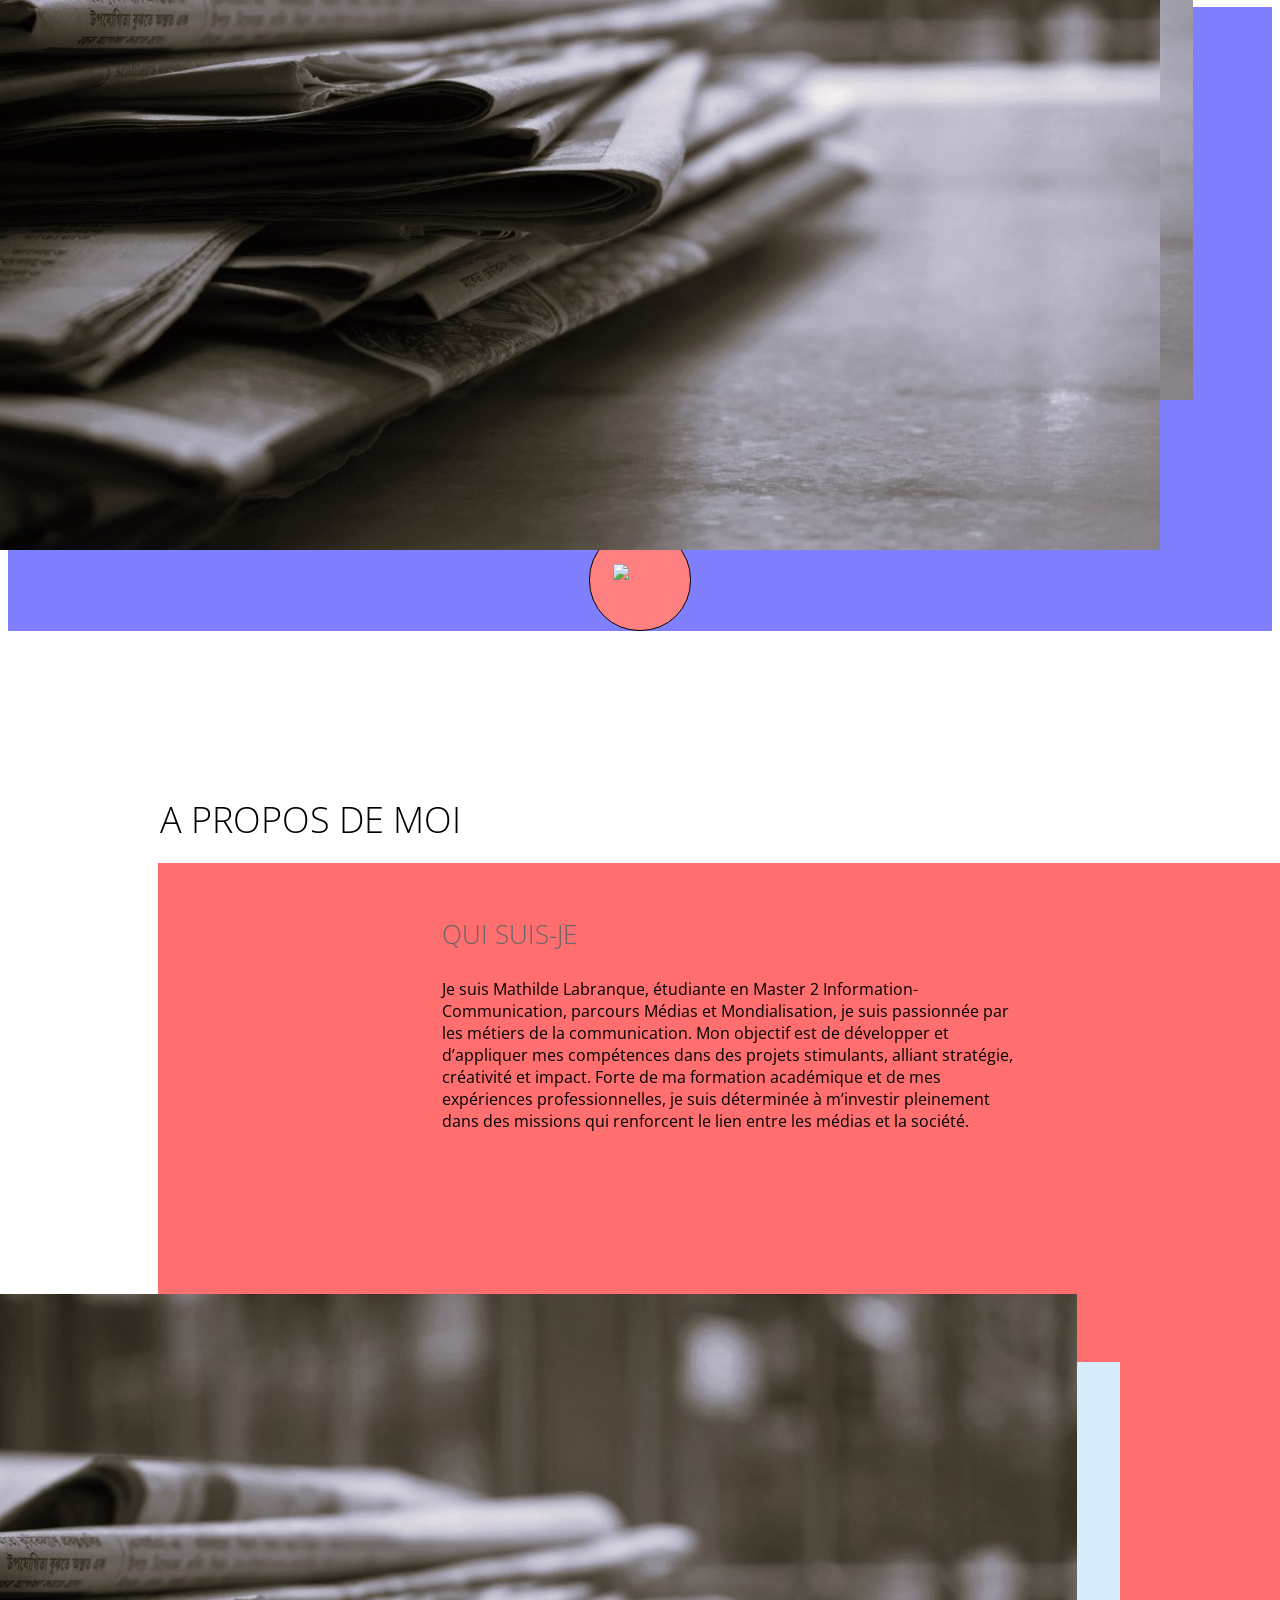
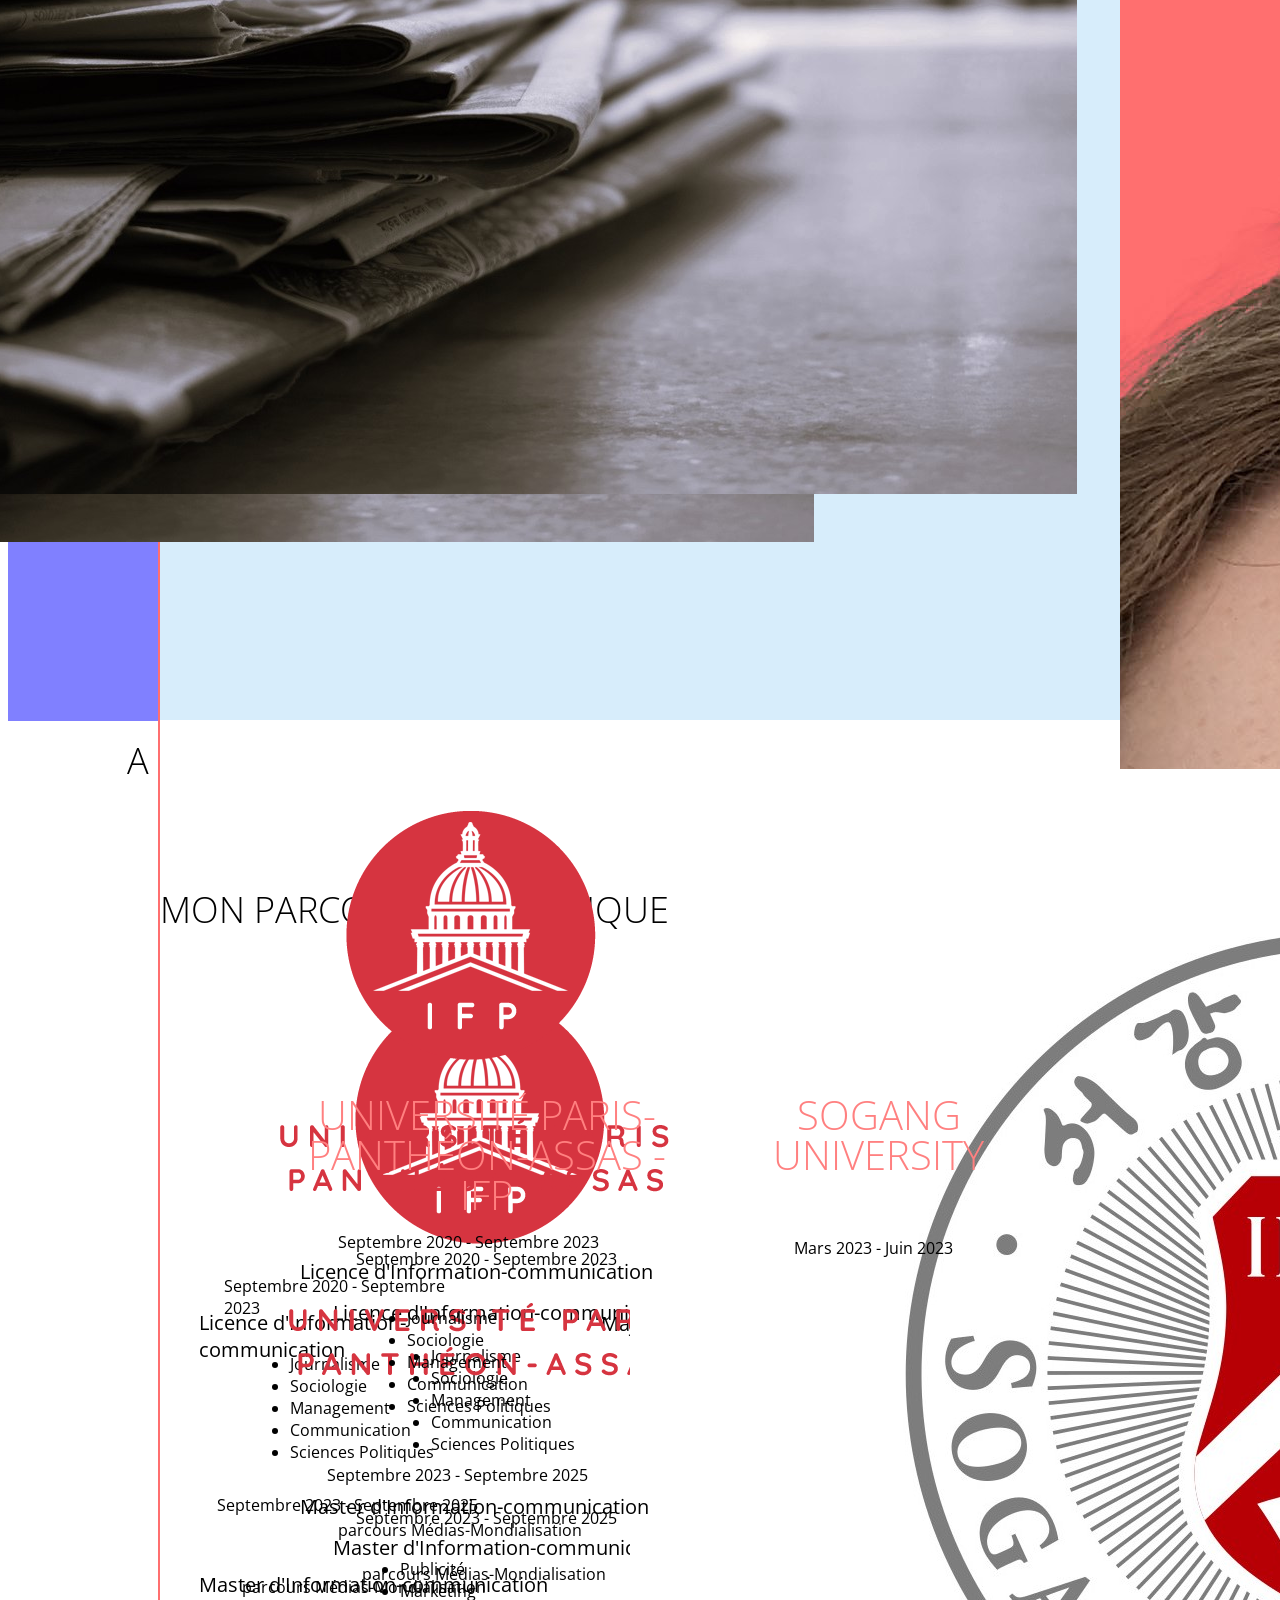
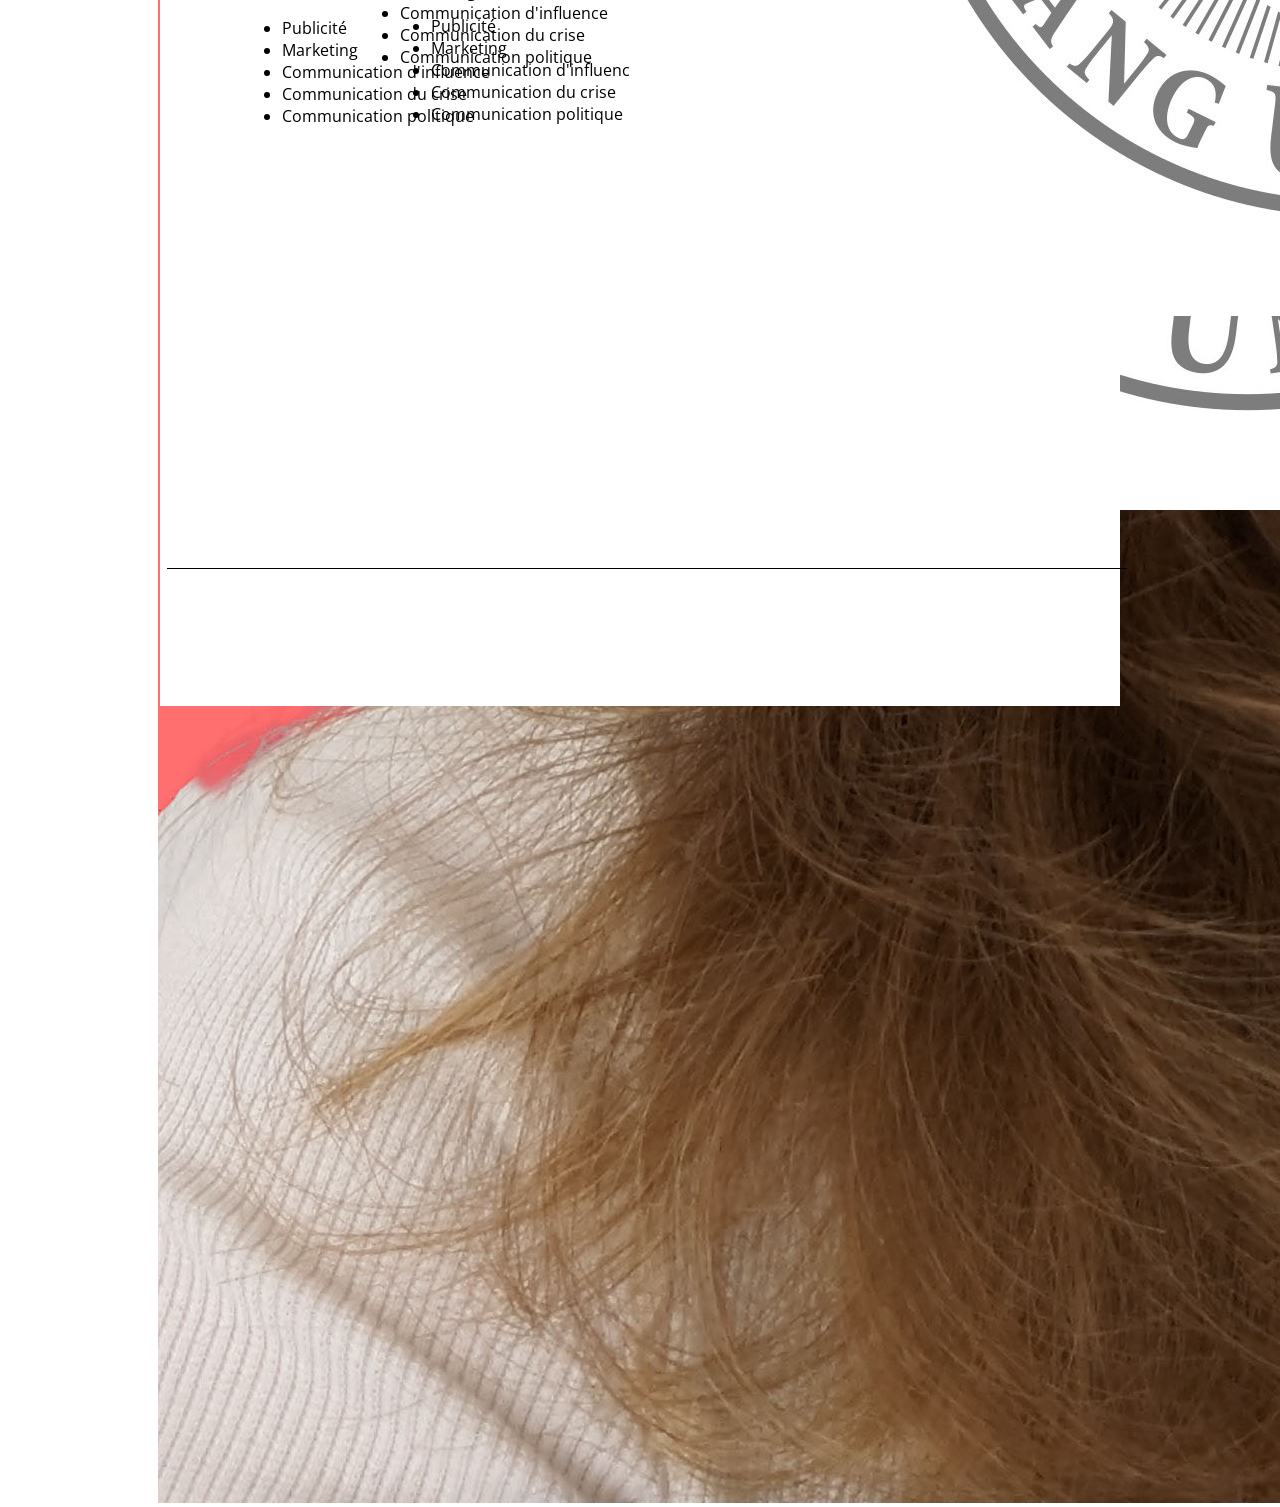
==== commit 2e549235: "Batch update" ====
--- a/mon_cv.html
+++ b/mon_cv.html
@@ -15,7 +15,7 @@
 
     <style class="silex-style">body, html {scroll-behavior: smooth;}.hero {min-height: 90vh;}.heading1 {text-shadow: 2px -2px 5px rgba(0, 0, 0, 0.75);}.button.page-link-active {background-color: #FC6F5C;}</style>
     <script type="text/javascript" class="silex-script"></script>
-    <style class="silex-inline-styles">.body-initial {background-color: rgb(255, 255, 255); position: static;}.silex-id-1489143154958-1 {background-image: url(../../../../../libs/templates/silex-templates/perso2/assets/top-pic.jpg); background-position: center center; background-size: cover; background-repeat: no-repeat; background-color: rgba(51,51,51,1); position: static; margin-top: -1px;}.silex-id-1489143154957-0 {background-color: transparent; min-height: 557px; position: relative; margin-left: auto; margin-right: auto; display: flex; flex-direction: column; align-items: center; justify-content: space-evenly;}.silex-id-1440793860642-0 {width: 960px; background-color: transparent; border-top-left-radius: 5px; border-top-right-radius: 5px; border-bottom-right-radius: 5px; border-bottom-left-radius: 5px; border-top-width: 0px; border-right-width: 0px; border-bottom-width: 0px; border-left-width: 0px; border-top-style: solid; border-right-style: solid; border-bottom-style: solid; border-left-style: solid; min-height: 455px; position: static;}.silex-id-1440798151836-0 {width: 100px; background-color: rgba(255,128,128,1); border-top-left-radius: 50px; border-top-right-radius: 50px; border-bottom-right-radius: 50px; border-bottom-left-radius: 50px; border-top-width: 1px; border-right-width: 1px; border-bottom-width: 1px; border-left-width: 1px; border-top-style: solid; border-right-style: solid; border-bottom-style: solid; border-left-style: solid; border-top-color: rgb(0, 0, 0); border-right-color: rgb(0, 0, 0); border-bottom-color: rgb(0, 0, 0); border-left-color: rgb(0, 0, 0); min-height: 100px; position: static; display: flex; align-items: center; justify-content: center;}.silex-id-1484954814876-0 {width: 54px; top: 37px; left: 23px; height: 33px; position: static;}.silex-id-1489143327627-3 {background-color: transparent; position: static; margin-top: -1px;}.silex-id-1489143327626-2 {background-color: transparent; min-height: 733px; position: relative; margin-left: auto; margin-right: auto;}.silex-id-1440798996856-3 {width: 489px; top: 129px; left: 0px; min-height: 94px; position: absolute;}.silex-id-1440798669277-2 {width: 242px; top: 233px; left: -2px; height: 300px; position: absolute;}.silex-id-1440799193140-4 {width: 578px; top: 260px; left: 282px; min-height: 347px; position: absolute;}.silex-id-1489143411591-5 {background-color: rgba(51,51,51,1); background-image: url(../../../../../libs/templates/silex-templates/perso2/assets/pic2.jpg); position: static; margin-top: -1px;}.silex-id-1489143411591-4 {background-color: transparent; min-height: 959px; position: relative; margin-left: auto; margin-right: auto;}.silex-id-1489143528708-7 {position: static; margin-top: -1px;}.silex-id-1489143528708-6 {background-color: rgb(255, 255, 255); min-height: 1163px; position: relative; margin-left: auto; margin-right: auto;}.silex-id-1489143627408-9 {position: static; margin-top: -1px;}.silex-id-1489143627407-8 {background-color: rgb(255, 255, 255); min-height: 324px; position: relative; margin-left: auto; margin-right: auto;}.silex-id-1440801730160-14 {width: 960px; top: 286px; left: 7px; border-top-width: 1px; border-right-width: 0px; border-bottom-width: 0px; border-left-width: 0px; border-top-style: solid; border-right-style: solid; border-bottom-style: solid; border-left-style: solid; min-height: 218px; position: absolute;}.silex-id-1736772644885-3 {width: 300px; height: 252px; position: absolute; top: 274.6000061035156px; left: 96px;}.silex-id-1736772912540-5 {width: 328px; height: 271px; position: absolute; top: 242.40000915527344px; left: 470px;}.silex-id-1736773061341-7 {width: 489px; top: 2299.8999938964844px; left: 127px; min-height: 121px; position: absolute;}.silex-id-1736773067444-8 {width: 583px; top: 129px; left: 0px; min-height: 165px; position: absolute;}.silex-id-1736773955662-10 {width: 258px; min-height: 101px; position: absolute; top: 554.4000091552734px; left: 64px;}.silex-id-1736774435594-11 {width: 351px; min-height: 302px; position: absolute; top: 568.9994049072266px; left: 39px;}.silex-id-1736774569184-13 {width: 327px; min-height: 101px; position: absolute; top: 774px; left: 57px;}.silex-id-1736774772542-15 {width: 258px; min-height: 101px; position: absolute; top: 543.8000030517578px; left: 530px;}.silex-id-1736774871724-17 {width: 351px; min-height: 161px; position: absolute; top: 603.1000061035156px; left: 505px;}.silex-id-1736775084086-19 {width: 520px; min-height: 110px; position: absolute; top: 569.5001831054688px; left: 441px;}.silex-id-1736775150269-21 {width: 258px; min-height: 101px; position: absolute; top: 855.3999938964844px; left: 82px;}.silex-id-1736775504704-23 {width: 210px; min-height: 173px; position: absolute; top: 617px; left: 90px;}.silex-id-1736775693726-26 {width: 329px; min-height: 58px; position: absolute; top: 569.1996459960938px; left: 489px;}.silex-id-1736776016497-28 {width: 261px; min-height: 165px; position: absolute; top: 627.3002777099609px; left: 530px;}.silex-id-1736776156802-30 {width: 261px; min-height: 165px; position: absolute; top: 881px; left: 82px;}.silex-id-1736776800006-33 {width: 100px; height: 100px; position: absolute;}.silex-id-1736777200314-36 {width: 100px; min-height: 100px; background-color: rgb(255, 255, 255); position: absolute;}.silex-id-1736777305669-37 {width: 1295px; height: 960px; position: absolute; top: -399.80010986328125px; left: -7px;}.silex-id-1736777802800-39 {width: 900px; min-height: 697px; position: absolute; top: 341.0000305175781px; left: -218px;}.silex-id-1736777935968-40 {width: 100px; min-height: 100px; position: absolute; top: 541px; left: 634px;}.silex-id-1736778000733-42 {width: 1802px; height: 980px; position: absolute; top: -20.199920654296875px; left: -546px;}.silex-id-1736778193568-43 {width: 437px; min-height: 98px; position: absolute; top: 540.4001159667969px; left: 453px;}.silex-id-1736778217571-44 {width: 712px; min-height: 185px; position: absolute; top: 355.6998291015625px; left: 126px;}.silex-id-1736778741949-45 {width: 1200px; height: 964px; position: absolute; top: -4px; left: -145px;}.silex-id-1736778786224-46 {width: 712px; min-height: 185px; position: absolute; top: 270px; left: 99px;}.silex-id-1736778794388-48 {width: 437px; min-height: 98px; position: absolute; top: 450px; left: 423px;}.silex-id-1736778851912-50 {width: 283px; min-height: 23px; position: absolute; top: 528px; left: 196px;}.silex-id-1736778851913-51 {width: 372px; min-height: 320px; position: absolute; top: 559px; left: 173px;}.silex-id-1736778851913-52 {width: 269px; min-height: 101px; position: absolute; top: 787px; left: 196px;}.silex-id-1736778851913-53 {width: 166px; min-height: 22px; position: absolute; top: 527.5999450683594px; left: 659px;}.silex-id-1736778851913-55 {width: 520px; min-height: 110px; position: absolute; top: 560.4998779296875px; left: 534px;}.silex-id-1736778851913-56 {width: 258px; min-height: 101px; position: absolute; top: 843px; left: 202px;}.silex-id-1736778851913-57 {width: 229px; min-height: 173px; position: absolute; top: 608.699951171875px; left: 231px;}.silex-id-1736778851914-58 {width: 332px; min-height: 27px; position: absolute; top: 560px; left: 575px;}.silex-id-1736778851914-59 {width: 261px; min-height: 98px; position: absolute; top: 609px; left: 619px;}.silex-id-1736778851914-60 {width: 261px; min-height: 165px; position: absolute; top: 878.8000183105469px; left: 231px;}.silex-id-1736779336485-75 {position: static;}.silex-id-1736779336485-76 {min-height: 100px; background-color: rgb(255, 255, 255); position: relative; margin-left: auto; margin-right: auto;}.silex-id-1736779601793-0 {width: 1200px; height: 810px; position: absolute; top: -250.10012817382812px; left: -40px;}.silex-id-1736779641585-1 {width: 1308px; height: 965px; position: absolute; top: 1294px; left: -123px;}.silex-id-1736779718745-2 {width: 712px; min-height: 185px; position: absolute; top: 292px; left: 69px;}.silex-id-1736779726538-4 {width: 437px; min-height: 98px; position: absolute; top: 426px; left: 412px;}.silex-id-1736779741431-6 {width: 450px; height: 382px; position: absolute; top: 91px; left: 87px;}.silex-id-1736779746702-8 {width: 392px; height: 332px; position: absolute; top: 49px; left: 569px;}.silex-id-1736779834378-10 {width: 167px; min-height: 25px; position: absolute; top: 517px; left: 634px;}.silex-id-1736779906410-12 {width: 372px; min-height: 304px; position: absolute; top: 517.4998626708984px; left: 140px;}.silex-id-1736779918853-15 {width: 283px; min-height: 23px; position: absolute; top: 511px; left: 178px;}.silex-id-1736779934409-17 {width: 229px; min-height: 173px; position: absolute; top: 571px; left: 207px;}.silex-id-1736779947231-19 {width: 269px; min-height: 101px; position: absolute; top: 743.699951171875px; left: 167px;}.silex-id-1736779962613-21 {width: 258px; min-height: 101px; position: absolute; top: 799px; left: 178px;}.silex-id-1736779977503-23 {width: 261px; min-height: 165px; position: absolute; top: 821.5998229980469px; left: 200px;}.silex-id-1736780457421-26 {width: 1770px; height: 815px; position: absolute; top: -254.700439453125px; left: -616px;}.silex-id-1736780627628-27 {width: 369px; min-height: 186px; position: absolute; top: 341.79930114746094px; left: 142px;}.silex-id-1736780700664-28 {width: 369px; min-height: 146px; position: absolute; top: 342.09918212890625px; left: 534px;}@media only screen and (max-width: 480px) {.silex-id-1489143154957-0 {top: 0px; left: 12px; width: 445px;}.silex-id-1440793860642-0 {top: 75px; left: 11px; width: 423px; min-height: 558px;}.silex-id-1440798151836-0 {width: 70px; min-height: 70px;}.silex-id-1489143327627-3 {top: 1020px; left: 0px;}.silex-id-1489143327626-2 {min-height: 1014px;}.silex-id-1489143528708-7 {top: 6167px; left: 0px;}.silex-id-1489143528708-6 {min-height: 472px;}}</style>
+    <style class="silex-inline-styles">.body-initial {background-color: rgba(255,255,255,1); position: static;}.silex-id-1489143154958-1 {background-image: url(../../../../../libs/templates/silex-templates/perso2/assets/top-pic.jpg); background-position: center center; background-size: cover; background-repeat: no-repeat; background-color: rgba(128,128,255,1); position: static; margin-top: -1px;}.silex-id-1489143154957-0 {background-color: transparent; min-height: 557px; position: relative; margin-left: auto; margin-right: auto; display: flex; flex-direction: column; align-items: center; justify-content: space-evenly;}.silex-id-1440793860642-0 {width: 960px; background-color: transparent; border-top-left-radius: 5px; border-top-right-radius: 5px; border-bottom-right-radius: 5px; border-bottom-left-radius: 5px; border-top-width: 0px; border-right-width: 0px; border-bottom-width: 0px; border-left-width: 0px; border-top-style: solid; border-right-style: solid; border-bottom-style: solid; border-left-style: solid; min-height: 455px; position: static;}.silex-id-1440798151836-0 {width: 100px; background-color: rgba(255,128,128,1); border-top-left-radius: 50px; border-top-right-radius: 50px; border-bottom-right-radius: 50px; border-bottom-left-radius: 50px; border-top-width: 1px; border-right-width: 1px; border-bottom-width: 1px; border-left-width: 1px; border-top-style: solid; border-right-style: solid; border-bottom-style: solid; border-left-style: solid; border-top-color: rgb(0, 0, 0); border-right-color: rgb(0, 0, 0); border-bottom-color: rgb(0, 0, 0); border-left-color: rgb(0, 0, 0); min-height: 100px; position: static; display: flex; align-items: center; justify-content: center;}.silex-id-1484954814876-0 {width: 54px; top: 37px; left: 23px; height: 33px; position: static;}.silex-id-1489143327627-3 {background-color: transparent; position: static; margin-top: -1px;}.silex-id-1489143327626-2 {background-color: transparent; min-height: 733px; position: relative; margin-left: auto; margin-right: auto;}.silex-id-1440798996856-3 {width: 489px; top: 129px; left: 0px; min-height: 94px; position: absolute;}.silex-id-1440798669277-2 {width: 242px; top: 233px; left: -2px; height: 300px; position: absolute;}.silex-id-1440799193140-4 {width: 578px; top: 260px; left: 282px; min-height: 347px; position: absolute;}.silex-id-1489143411591-5 {background-color: rgba(128,128,255,1); background-image: url(../../../../../libs/templates/silex-templates/perso2/assets/pic2.jpg); position: static; margin-top: -1px;}.silex-id-1489143411591-4 {background-color: rgba(215,237,251,1); min-height: 959px; position: relative; margin-left: auto; margin-right: auto;}.silex-id-1489143528708-7 {position: static; margin-top: -1px;}.silex-id-1489143528708-6 {background-color: rgb(255, 255, 255); min-height: 1163px; position: relative; margin-left: auto; margin-right: auto;}.silex-id-1489143627408-9 {position: static; margin-top: -1px;}.silex-id-1489143627407-8 {background-color: rgb(255, 255, 255); min-height: 324px; position: relative; margin-left: auto; margin-right: auto;}.silex-id-1440801730160-14 {width: 960px; top: 286px; left: 7px; border-top-width: 1px; border-right-width: 0px; border-bottom-width: 0px; border-left-width: 0px; border-top-style: solid; border-right-style: solid; border-bottom-style: solid; border-left-style: solid; min-height: 218px; position: absolute;}.silex-id-1736772644885-3 {width: 300px; height: 252px; position: absolute; top: 274.6000061035156px; left: 96px;}.silex-id-1736772912540-5 {width: 328px; height: 271px; position: absolute; top: 242.40000915527344px; left: 470px;}.silex-id-1736773061341-7 {width: 489px; top: 2299.8999938964844px; left: 127px; min-height: 121px; position: absolute;}.silex-id-1736773067444-8 {width: 583px; top: 129px; left: 0px; min-height: 165px; position: absolute;}.silex-id-1736773955662-10 {width: 258px; min-height: 101px; position: absolute; top: 554.4000091552734px; left: 64px;}.silex-id-1736774435594-11 {width: 351px; min-height: 302px; position: absolute; top: 568.9994049072266px; left: 39px;}.silex-id-1736774569184-13 {width: 327px; min-height: 101px; position: absolute; top: 774px; left: 57px;}.silex-id-1736774772542-15 {width: 258px; min-height: 101px; position: absolute; top: 543.8000030517578px; left: 530px;}.silex-id-1736774871724-17 {width: 351px; min-height: 161px; position: absolute; top: 603.1000061035156px; left: 505px;}.silex-id-1736775084086-19 {width: 520px; min-height: 110px; position: absolute; top: 569.5001831054688px; left: 441px;}.silex-id-1736775150269-21 {width: 258px; min-height: 101px; position: absolute; top: 855.3999938964844px; left: 82px;}.silex-id-1736775504704-23 {width: 210px; min-height: 173px; position: absolute; top: 617px; left: 90px;}.silex-id-1736775693726-26 {width: 329px; min-height: 58px; position: absolute; top: 569.1996459960938px; left: 489px;}.silex-id-1736776016497-28 {width: 261px; min-height: 165px; position: absolute; top: 627.3002777099609px; left: 530px;}.silex-id-1736776156802-30 {width: 261px; min-height: 165px; position: absolute; top: 881px; left: 82px;}.silex-id-1736776800006-33 {width: 100px; height: 100px; position: absolute;}.silex-id-1736777200314-36 {width: 100px; min-height: 100px; background-color: rgb(255, 255, 255); position: absolute;}.silex-id-1736777305669-37 {width: 1295px; height: 960px; position: absolute; top: -399.80010986328125px; left: -7px;}.silex-id-1736777802800-39 {width: 900px; min-height: 697px; position: absolute; top: 341.0000305175781px; left: -218px;}.silex-id-1736777935968-40 {width: 100px; min-height: 100px; position: absolute; top: 541px; left: 634px;}.silex-id-1736778000733-42 {width: 1802px; height: 980px; position: absolute; top: -20.199920654296875px; left: -546px;}.silex-id-1736778193568-43 {width: 437px; min-height: 98px; position: absolute; top: 540.4001159667969px; left: 453px;}.silex-id-1736778217571-44 {width: 712px; min-height: 185px; position: absolute; top: 355.6998291015625px; left: 126px;}.silex-id-1736778786224-46 {width: 712px; min-height: 185px; position: absolute; top: 270px; left: 99px;}.silex-id-1736778794388-48 {width: 437px; min-height: 98px; position: absolute; top: 450px; left: 423px;}.silex-id-1736778851912-50 {width: 283px; min-height: 23px; position: absolute; top: 528px; left: 196px;}.silex-id-1736778851913-51 {width: 372px; min-height: 320px; position: absolute; top: 559px; left: 173px;}.silex-id-1736778851913-52 {width: 269px; min-height: 101px; position: absolute; top: 787px; left: 196px;}.silex-id-1736778851913-53 {width: 166px; min-height: 22px; position: absolute; top: 527.5999450683594px; left: 659px;}.silex-id-1736778851913-55 {width: 520px; min-height: 110px; position: absolute; top: 560.4998779296875px; left: 534px;}.silex-id-1736778851913-56 {width: 258px; min-height: 101px; position: absolute; top: 843px; left: 202px;}.silex-id-1736778851913-57 {width: 229px; min-height: 173px; position: absolute; top: 608.699951171875px; left: 231px;}.silex-id-1736778851914-58 {width: 332px; min-height: 27px; position: absolute; top: 560px; left: 575px;}.silex-id-1736778851914-59 {width: 261px; min-height: 98px; position: absolute; top: 609px; left: 619px;}.silex-id-1736778851914-60 {width: 261px; min-height: 165px; position: absolute; top: 878.8000183105469px; left: 231px;}.silex-id-1736779336485-75 {position: static;}.silex-id-1736779336485-76 {min-height: 100px; background-color: rgb(255, 255, 255); position: relative; margin-left: auto; margin-right: auto;}.silex-id-1736779601793-0 {width: 1200px; height: 810px; position: absolute; top: -250.10012817382812px; left: -40px;}.silex-id-1736779641585-1 {width: 1308px; height: 965px; position: absolute; top: 1294px; left: -123px;}.silex-id-1736779718745-2 {width: 712px; min-height: 185px; position: absolute; top: 292px; left: 69px;}.silex-id-1736779726538-4 {width: 437px; min-height: 98px; position: absolute; top: 426px; left: 412px;}.silex-id-1736779741431-6 {width: 450px; height: 382px; position: absolute; top: 91px; left: 87px;}.silex-id-1736779746702-8 {width: 392px; height: 332px; position: absolute; top: 49px; left: 569px;}.silex-id-1736779834378-10 {width: 167px; min-height: 25px; position: absolute; top: 517px; left: 634px;}.silex-id-1736779906410-12 {width: 372px; min-height: 304px; position: absolute; top: 517.4998626708984px; left: 140px;}.silex-id-1736779918853-15 {width: 283px; min-height: 23px; position: absolute; top: 511px; left: 178px;}.silex-id-1736779934409-17 {width: 229px; min-height: 173px; position: absolute; top: 571px; left: 207px;}.silex-id-1736779947231-19 {width: 269px; min-height: 101px; position: absolute; top: 743.699951171875px; left: 167px;}.silex-id-1736779962613-21 {width: 258px; min-height: 101px; position: absolute; top: 799px; left: 178px;}.silex-id-1736779977503-23 {width: 261px; min-height: 165px; position: absolute; top: 821.5998229980469px; left: 200px;}.silex-id-1736780627628-27 {width: 369px; min-height: 186px; position: absolute; top: 341.79930114746094px; left: 142px;}.silex-id-1736780700664-28 {width: 369px; min-height: 146px; position: absolute; top: 342.09918212890625px; left: 534px;}@media only screen and (max-width: 480px) {.silex-id-1489143154957-0 {top: 0px; left: 12px; width: 445px;}.silex-id-1440793860642-0 {top: 75px; left: 11px; width: 423px; min-height: 558px;}.silex-id-1440798151836-0 {width: 70px; min-height: 70px;}.silex-id-1489143327627-3 {top: 1020px; left: 0px;}.silex-id-1489143327626-2 {min-height: 1014px;}.silex-id-1489143528708-7 {top: 6167px; left: 0px;}.silex-id-1489143528708-6 {min-height: 472px;}}</style>
 
 
 
@@ -225,22 +225,12 @@
 
 
 
-<section data-silex-type="container-element" class="container-element editable-style silex-id-1489143154958-1 section-element prevent-resizable" data-silex-id="silex-id-1489143154958-1" style="">
-        
-    <div data-silex-type="container-element" class="editable-style silex-element-content silex-id-1489143154957-0 container-element hero website-width" data-silex-id="silex-id-1489143154957-0" style="">
-            
-            
-        <div data-silex-type="image-element" class="editable-style image-element silex-id-1736776800006-33 page-experience paged-element" data-silex-id="silex-id-1736776800006-33" style=""></div><div data-silex-id="silex-id-1440793860642-0" class="editable-style silex-id-1440793860642-0 text-element top-text text-style-1" data-silex-type="text-element" style="">
-                <div class="silex-element-content normal">
+<div data-silex-type="container-element" class="editable-style container-element silex-id-1736777200314-36 page-experience paged-element" data-silex-id="silex-id-1736777200314-36"></div><section data-silex-type="container-element" class="editable-style section-element silex-id-1489143154958-1" data-silex-id="silex-id-1489143154958-1" style=""><div data-silex-type="container-element" class="editable-style container-element silex-id-1489143154957-0 hero website-width" data-silex-id="silex-id-1489143154957-0" title="" style=""><div data-silex-type="text-element" class="editable-style text-element silex-id-1440793860642-0 top-text text-style-1" data-silex-id="silex-id-1440793860642-0" title="" style=""><div class="silex-element-content normal">
                     <h1>MATHILDE&nbsp;</h1><h1>LABRANQUE </h1>
                     
                         <h2>Apprentie communication intrne<br></h2>
                     
-                </div>
-            </div><a data-silex-id="silex-id-1440798151836-0" class="editable-style silex-id-1440798151836-0 container-element go-down" data-silex-type="container-element" href="#after-hero" style="">
-
-                <div data-silex-type="image-element" class="editable-style silex-id-1484954814876-0 image-element" data-silex-id="silex-id-1484954814876-0" style=""><img src="../../../../../libs/templates/silex-templates/perso2/assets/scroll_arrow.png" class="" alt="scroll arrow down"></div>
-            </a></div><div data-silex-type="image-element" class="editable-style image-element silex-id-1736777305669-37 page-experience paged-element" data-silex-id="silex-id-1736777305669-37" style=""><img src="BACKGROUND.jpg"></div><div data-silex-type="image-element" class="editable-style image-element silex-id-1736779601793-0 page-pro paged-element" data-silex-id="silex-id-1736779601793-0" style=""><img src="BACKGROUND.jpg"></div><div data-silex-type="image-element" class="editable-style image-element silex-id-1736780457421-26 page-parcours- paged-element" data-silex-id="silex-id-1736780457421-26" style=""><img src="BACKGROUND.jpg"></div></section><div data-silex-type="container-element" class="editable-style container-element silex-id-1736777200314-36 page-experience paged-element" data-silex-id="silex-id-1736777200314-36"></div><section data-silex-type="container-element" class="container-element editable-style silex-id-1489143327627-3 section-element prevent-resizable" data-silex-id="silex-id-1489143327627-3" style="">
+                </div></div><a data-silex-type="container-element" class="editable-style container-element silex-id-1440798151836-0 go-down" data-silex-id="silex-id-1440798151836-0" href="#after-hero" style=""><div data-silex-type="image-element" class="editable-style image-element silex-id-1484954814876-0" data-silex-id="silex-id-1484954814876-0" title="" style=""><img src="assets/scroll_arrow.png" class=""></div></a></div><div data-silex-type="image-element" class="editable-style image-element silex-id-1736777305669-37 page-experience paged-element" data-silex-id="silex-id-1736777305669-37" style=""><img src="BACKGROUND.jpg"></div><div data-silex-type="image-element" class="editable-style image-element silex-id-1736779601793-0 page-pro paged-element" data-silex-id="silex-id-1736779601793-0" style=""><img src="BACKGROUND.jpg"></div></section><section data-silex-type="container-element" class="container-element editable-style silex-id-1489143327627-3 section-element prevent-resizable" data-silex-id="silex-id-1489143327627-3" style="">
         
     <div data-silex-type="container-element" class="editable-style silex-element-content silex-id-1489143327626-2 container-element website-width" data-silex-id="silex-id-1489143327626-2" id="after-hero" style="">
 
@@ -261,18 +251,14 @@
 
 <p></p>
                 </div>
-            </div></div></section><section data-silex-type="container-element" class="container-element editable-style silex-id-1489143411591-5 section-element prevent-resizable" data-silex-id="silex-id-1489143411591-5">
-        
-    <div data-silex-type="container-element" class="editable-style silex-element-content website-width silex-id-1489143411591-4 container-element" data-silex-id="silex-id-1489143411591-4" style="">
-            
-        <div data-silex-type="text-element" class="editable-style text-element silex-id-1736777935968-40 page-experience paged-element" data-silex-id="silex-id-1736777935968-40" style=""><div class="silex-element-content normal"><h1>Dominique Wolton </h1></div></div><div data-silex-type="text-element" class="editable-style text-element silex-id-1736777802800-39 page-experience paged-element" data-silex-id="silex-id-1736777802800-39" style=""><div class="silex-element-content normal"><h1><i>
+            </div></div></section><section data-silex-type="container-element" class="editable-style section-element silex-id-1489143411591-5" data-silex-id="silex-id-1489143411591-5" style=""><div data-silex-type="container-element" class="editable-style container-element silex-id-1489143411591-4 website-width" data-silex-id="silex-id-1489143411591-4" title="" style=""><div data-silex-type="text-element" class="editable-style text-element silex-id-1736777935968-40 page-experience paged-element" data-silex-id="silex-id-1736777935968-40" style=""><div class="silex-element-content normal"><h1>Dominique Wolton </h1></div></div><div data-silex-type="text-element" class="editable-style text-element silex-id-1736777802800-39 page-experience paged-element" data-silex-id="silex-id-1736777802800-39" style=""><div class="silex-element-content normal"><h1><i>
 "Communiquer, ce n’est pas seulement transmettre un message, c’est aussi transformer celui qui le reçoit."
 
-</i></h1><span class="_wysihtml-temp-caret-fix" style="position: absolute; display: block; min-width: 1px; z-index: 99999;">﻿</span></div></div><div data-silex-type="image-element" class="editable-style image-element silex-id-1736778000733-42 page-experience paged-element" data-silex-id="silex-id-1736778000733-42" style=""><img src="BACKGROUND.jpg"></div><div data-silex-type="text-element" class="editable-style text-element silex-id-1736778217571-44 page-experience paged-element" data-silex-id="silex-id-1736778217571-44" style=""><div class="silex-element-content normal"><h1>
+</i></h1></div></div><div data-silex-type="image-element" class="editable-style image-element silex-id-1736778000733-42 page-experience paged-element" data-silex-id="silex-id-1736778000733-42" style=""><img src="BACKGROUND.jpg"></div><div data-silex-type="text-element" class="editable-style text-element silex-id-1736778217571-44 page-experience paged-element" data-silex-id="silex-id-1736778217571-44" style=""><div class="silex-element-content normal"><h1>
 "Communiquer, ce n’est pas seulement transmettre un message, c’est aussi transformer celui qui le reçoit."
 
-</h1><span class="_wysihtml-temp-caret-fix" style="position: absolute; display: block; min-width: 1px; z-index: 99999;">﻿</span></div></div><div data-silex-type="text-element" class="editable-style text-element silex-id-1736778193568-43 page-experience paged-element" data-silex-id="silex-id-1736778193568-43" style=""><div class="silex-element-content normal"><h1>Dominique Wolton<br></h1></div></div><div data-silex-type="image-element" class="editable-style image-element silex-id-1736778741949-45 page-parcours- paged-element" data-silex-id="silex-id-1736778741949-45" style=""><img src="BACKGROUND.jpg"></div><div data-silex-type="text-element" class="editable-style text-element silex-id-1736778786224-46 page-parcours- paged-element" data-silex-id="silex-id-1736778786224-46" style=""><div class="silex-element-content normal"> <h2>"Communiquer, ce n’est pas seulement transmettre un message, c’est aussi transformer celui qui le reçoit."
-</h2></div></div><div data-silex-type="text-element" class="editable-style text-element silex-id-1736778794388-48 page-parcours- paged-element" data-silex-id="silex-id-1736778794388-48" style=""><div class="silex-element-content normal"><h1>Dominique Wolton<br></h1></div></div><div data-silex-type="text-element" class="editable-style text-element silex-id-1736779718745-2 page-pro paged-element" data-silex-id="silex-id-1736779718745-2"><div class="silex-element-content normal"><h1>
+</h1></div></div><div data-silex-type="text-element" class="editable-style text-element silex-id-1736778193568-43 page-experience paged-element" data-silex-id="silex-id-1736778193568-43" style=""><div class="silex-element-content normal"><h1>Dominique Wolton<br></h1></div></div><div data-silex-type="text-element" class="editable-style text-element silex-id-1736778786224-46 page-parcours- paged-element" data-silex-id="silex-id-1736778786224-46" style=""><div class="silex-element-content normal"> <h2>"Communiquer, ce n’est pas seulement transmettre un message, c’est aussi transformer celui qui le reçoit."
+</h2></div></div><div data-silex-type="text-element" class="editable-style text-element silex-id-1736778794388-48 page-parcours- paged-element" data-silex-id="silex-id-1736778794388-48" style=""><div class="silex-element-content normal"><h1>Dominique Wolton<br></h1></div></div><div data-silex-type="text-element" class="editable-style text-element silex-id-1736779718745-2 page-pro paged-element" data-silex-id="silex-id-1736779718745-2" style=""><div class="silex-element-content normal"><h1>
 "Communiquer, ce n’est pas seulement transmettre un message, c’est aussi transformer celui qui le reçoit."
 
 </h1></div></div><div data-silex-type="text-element" class="editable-style text-element silex-id-1736779726538-4 page-pro paged-element" data-silex-id="silex-id-1736779726538-4" style=""><div class="silex-element-content normal"><h1>Dominique Wolton<br></h1></div></div></div><div data-silex-type="image-element" class="editable-style image-element silex-id-1736779641585-1 page-pro paged-element" data-silex-id="silex-id-1736779641585-1" style=""><img src="pexels-brotin-biswas-158640-518543.jpg"></div></section><div data-silex-type="container-element" class="container-element editable-style silex-id-1489143528708-7 section-element prevent-resizable" data-silex-id="silex-id-1489143528708-7">
